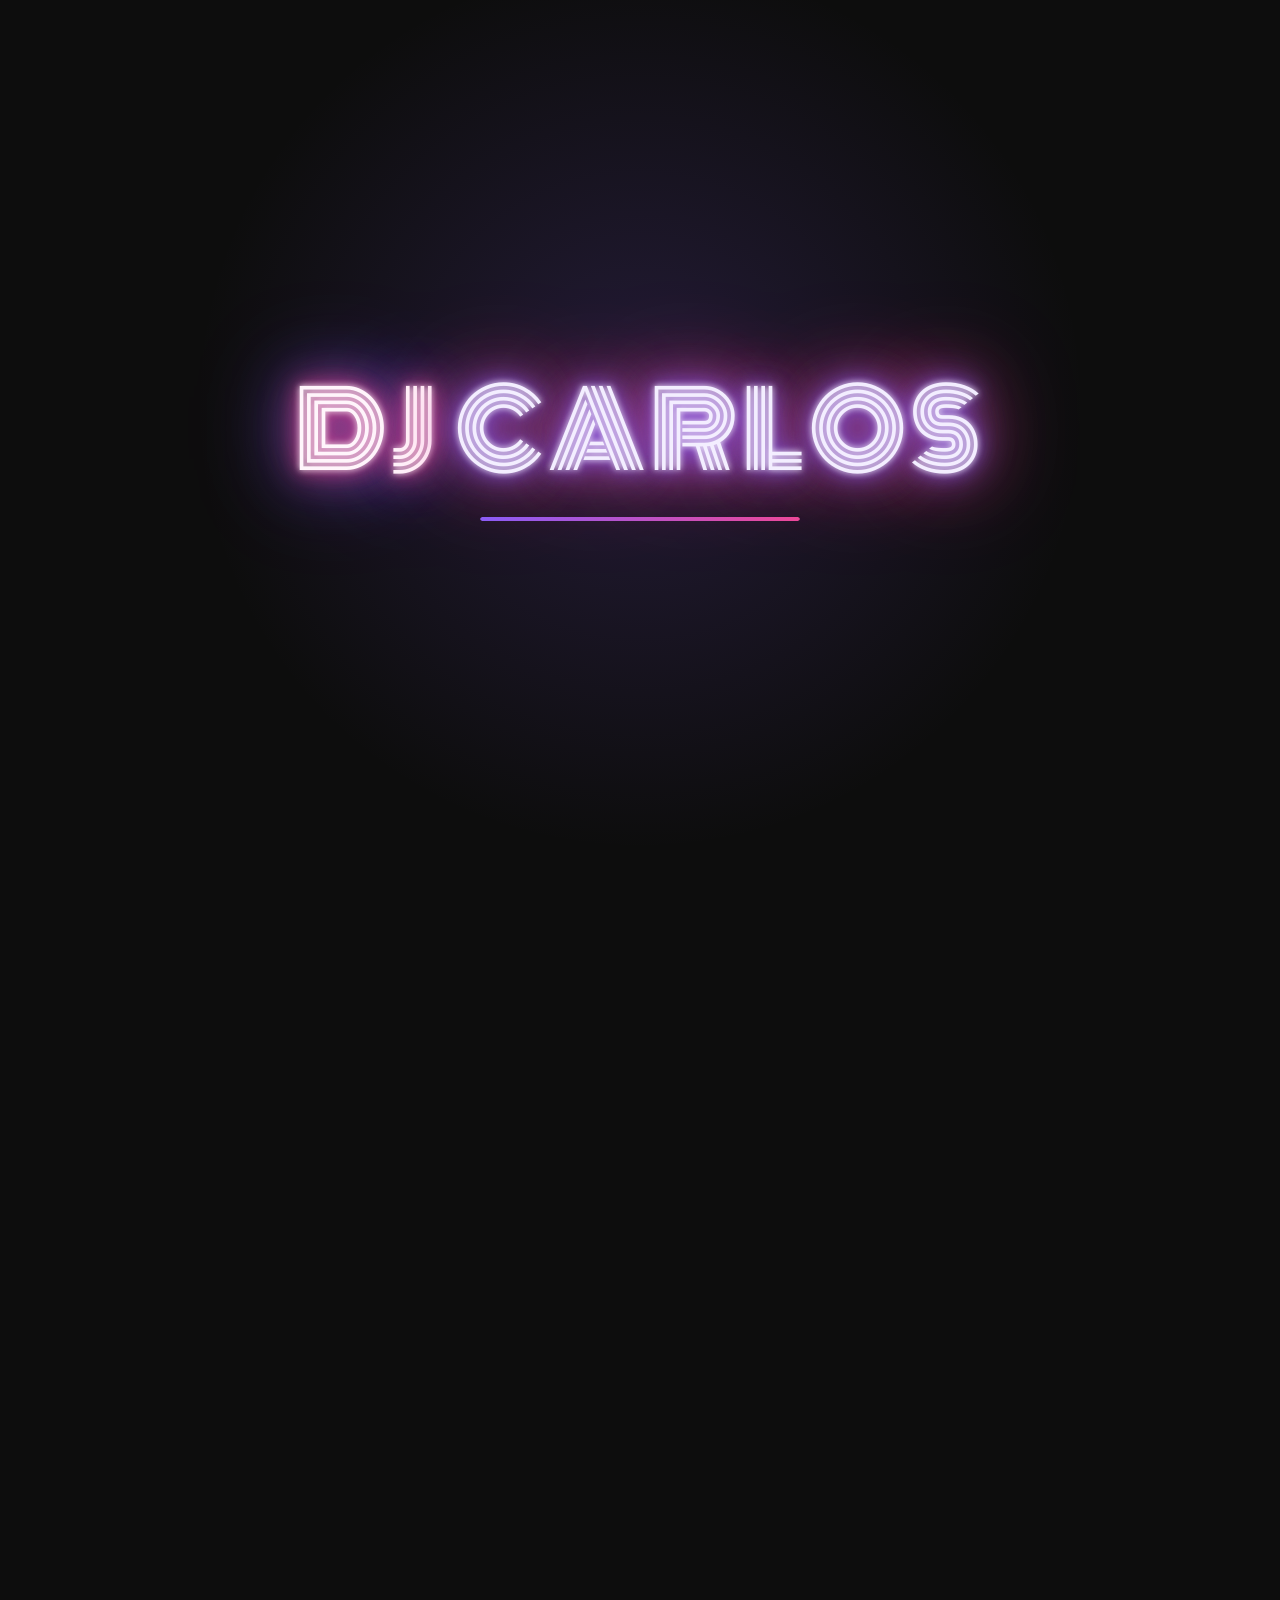
==== index.html @ b664ecca "Prima versione del sito di DJ Carlos Pagine Home, Mix e Prenota con lettore audio persistente, foote" ====
<!DOCTYPE html>
<html lang="it">
<head>
  <meta charset="UTF-8">
  <meta name="viewport" content="width=device-width, initial-scale=1.0">
  <title>DJ Carlos — Bringing the Beat to Mexico City & Beyond</title>
  <meta name="description" content="DJ Carlos: DJ set, club night e eventi privati a Città del Messico e nel mondo. Prenota ora.">
  <link rel="preconnect" href="https://fonts.googleapis.com">
  <link rel="preconnect" href="https://fonts.gstatic.com" crossorigin>
  <link href="https://fonts.googleapis.com/css2?family=Monoton&family=Outfit:wght@300;400;600;800&display=swap" rel="stylesheet">
  <style>
    :root {
      --bg: #0D0D0D;
      --violet: #8B5CF6;
      --pink: #EC4899;
      --text: #F5F3FF;
      --muted: #A1A1AA;
      --card: rgba(255, 255, 255, 0.04);
      --card-border: rgba(255, 255, 255, 0.08);
      --radius: 18px;
    }

    *, *::before, *::after { box-sizing: border-box; margin: 0; padding: 0; }

    html { scroll-behavior: smooth; }

    body {
      font-family: 'Outfit', system-ui, sans-serif;
      background: var(--bg);
      color: var(--text);
      line-height: 1.6;
      overflow-x: hidden;
      min-height: 100vh;
    }

    a { color: inherit; text-decoration: none; }

    /* ---------- Sfondo animato ---------- */
    .bg {
      position: fixed;
      inset: 0;
      z-index: -1;
      overflow: hidden;
      background: var(--bg);
    }

    .bg::before {
      content: "";
      position: absolute;
      inset: -50%;
      background:
        radial-gradient(circle at 30% 30%, rgba(139, 92, 246, 0.35), transparent 40%),
        radial-gradient(circle at 70% 60%, rgba(236, 72, 153, 0.30), transparent 40%),
        radial-gradient(circle at 50% 90%, rgba(139, 92, 246, 0.20), transparent 45%);
      filter: blur(60px);
      animation: drift 18s ease-in-out infinite alternate;
    }

    .bg::after {
      content: "";
      position: absolute;
      inset: 0;
      background: linear-gradient(120deg, rgba(139, 92, 246, 0.12), rgba(236, 72, 153, 0.12), rgba(139, 92, 246, 0.12));
      background-size: 300% 300%;
      animation: shift 12s ease infinite;
    }

    @keyframes drift {
      0%   { transform: translate(0, 0) rotate(0deg) scale(1); }
      50%  { transform: translate(5%, -4%) rotate(20deg) scale(1.1); }
      100% { transform: translate(-5%, 4%) rotate(-15deg) scale(1); }
    }

    @keyframes shift {
      0%   { background-position: 0% 50%; }
      50%  { background-position: 100% 50%; }
      100% { background-position: 0% 50%; }
    }

    /* ---------- Navigazione ---------- */
    header {
      position: fixed;
      top: 0;
      left: 0;
      right: 0;
      z-index: 100;
      padding: 18px 24px;
      display: flex;
      align-items: center;
      justify-content: space-between;
    }

    /* Lo sfondo sfocato sta su ::before: un backdrop-filter sull'header
       lo renderebbe il riferimento del menu mobile (position: fixed),
       che coprirebbe solo l'header invece di tutto lo schermo */
    header::before {
      content: "";
      position: absolute;
      inset: 0;
      z-index: -1;
      pointer-events: none;
      border-bottom: 1px solid transparent;
      transition: background 0.3s, backdrop-filter 0.3s, border-color 0.3s;
    }

    header.scrolled::before {
      background: rgba(13, 13, 13, 0.75);
      backdrop-filter: blur(14px);
      -webkit-backdrop-filter: blur(14px);
      border-bottom-color: var(--card-border);
    }

    .logo {
      font-weight: 800;
      letter-spacing: 0.15em;
      font-size: 1.05rem;
    }

    .logo span {
      background: linear-gradient(90deg, var(--violet), var(--pink));
      -webkit-background-clip: text;
      background-clip: text;
      color: transparent;
    }

    nav ul {
      list-style: none;
      display: flex;
      gap: 36px;
    }

    nav a {
      position: relative;
      font-weight: 400;
      font-size: 0.95rem;
      letter-spacing: 0.08em;
      text-transform: uppercase;
      color: var(--muted);
      transition: color 0.25s;
    }

    nav a::after {
      content: "";
      position: absolute;
      left: 0;
      bottom: -6px;
      width: 0;
      height: 2px;
      background: linear-gradient(90deg, var(--violet), var(--pink));
      box-shadow: 0 0 8px var(--pink);
      transition: width 0.3s;
    }

    nav a:hover,
    nav a.active { color: var(--text); }

    nav a:hover::after,
    nav a.active::after { width: 100%; }

    .menu-toggle {
      display: none;
      background: none;
      border: none;
      cursor: pointer;
      width: 32px;
      height: 24px;
      position: relative;
      z-index: 110;
    }

    .menu-toggle span {
      position: absolute;
      left: 0;
      width: 100%;
      height: 2px;
      background: var(--text);
      border-radius: 2px;
      transition: transform 0.3s, opacity 0.3s, top 0.3s;
    }

    .menu-toggle span:nth-child(1) { top: 2px; }
    .menu-toggle span:nth-child(2) { top: 11px; }
    .menu-toggle span:nth-child(3) { top: 20px; }

    .menu-toggle[aria-expanded="true"] span:nth-child(1) { top: 11px; transform: rotate(45deg); }
    .menu-toggle[aria-expanded="true"] span:nth-child(2) { opacity: 0; }
    .menu-toggle[aria-expanded="true"] span:nth-child(3) { top: 11px; transform: rotate(-45deg); }

    /* ---------- Hero ---------- */
    .hero {
      min-height: 100vh;
      min-height: 100svh;
      display: flex;
      flex-direction: column;
      align-items: center;
      justify-content: center;
      text-align: center;
      padding: 120px 20px 80px;
    }

    .eyebrow {
      font-size: 0.8rem;
      letter-spacing: 0.4em;
      text-transform: uppercase;
      color: var(--muted);
      margin-bottom: 20px;
    }

    .neon {
      font-family: 'Monoton', cursive;
      font-weight: 400;
      font-size: clamp(3rem, 13vw, 9.5rem);
      line-height: 1.05;
      letter-spacing: 0.04em;
      color: #FDF4FF;
      text-shadow:
        0 0 4px #fff,
        0 0 10px #fff,
        0 0 20px var(--pink),
        0 0 40px var(--pink),
        0 0 70px var(--violet),
        0 0 100px var(--violet),
        0 0 140px var(--violet);
      animation: flicker 6s infinite;
    }

    .neon .alt {
      display: block;
      color: #F5F3FF;
      text-shadow:
        0 0 4px #fff,
        0 0 10px #fff,
        0 0 20px var(--violet),
        0 0 40px var(--violet),
        0 0 70px var(--pink),
        0 0 100px var(--pink);
    }

    @keyframes flicker {
      0%, 18%, 22%, 25%, 53%, 57%, 100% { opacity: 1; }
      20%, 24%, 55% { opacity: 0.55; text-shadow: none; }
    }

    .tagline {
      margin-top: 28px;
      font-size: clamp(1.05rem, 2.6vw, 1.5rem);
      font-weight: 300;
      letter-spacing: 0.04em;
      color: #E4E4E7;
      max-width: 640px;
    }

    .tagline strong {
      font-weight: 600;
      background: linear-gradient(90deg, var(--violet), var(--pink));
      -webkit-background-clip: text;
      background-clip: text;
      color: transparent;
    }

    .btn {
      display: inline-flex;
      align-items: center;
      gap: 12px;
      margin-top: 44px;
      padding: 18px 46px;
      font-family: inherit;
      font-size: 1.1rem;
      font-weight: 800;
      letter-spacing: 0.15em;
      text-transform: uppercase;
      color: #fff;
      background: linear-gradient(90deg, var(--violet), var(--pink), var(--violet));
      background-size: 200% 100%;
      border: none;
      border-radius: 999px;
      cursor: pointer;
      box-shadow:
        0 0 20px rgba(236, 72, 153, 0.55),
        0 0 50px rgba(139, 92, 246, 0.45);
      transition: transform 0.25s, box-shadow 0.25s, background-position 0.6s;
      animation: pulse 2.6s ease-in-out infinite;
    }

    .btn:hover {
      transform: translateY(-3px) scale(1.03);
      background-position: 100% 0;
      box-shadow:
        0 0 30px rgba(236, 72, 153, 0.8),
        0 0 80px rgba(139, 92, 246, 0.6);
    }

    .btn:focus-visible {
      outline: 3px solid #fff;
      outline-offset: 4px;
    }

    @keyframes pulse {
      0%, 100% { box-shadow: 0 0 20px rgba(236, 72, 153, 0.55), 0 0 50px rgba(139, 92, 246, 0.45); }
      50%      { box-shadow: 0 0 30px rgba(236, 72, 153, 0.85), 0 0 80px rgba(139, 92, 246, 0.65); }
    }

    /* Equalizzatore decorativo */
    .eq {
      display: flex;
      align-items: flex-end;
      gap: 5px;
      height: 40px;
      margin-top: 56px;
    }

    .eq span {
      width: 5px;
      border-radius: 3px;
      background: linear-gradient(to top, var(--violet), var(--pink));
      box-shadow: 0 0 8px rgba(236, 72, 153, 0.6);
      animation: bounce 1s ease-in-out infinite;
    }

    .eq span:nth-child(odd)  { animation-duration: 0.8s; }
    .eq span:nth-child(3n)   { animation-duration: 1.2s; }
    .eq span:nth-child(4n)   { animation-duration: 0.65s; }
    .eq span:nth-child(5n)   { animation-duration: 1.05s; }

    @keyframes bounce {
      0%, 100% { height: 15%; }
      50%      { height: 100%; }
    }

    /* ---------- Concerti ---------- */
    .section {
      padding: 80px 0 100px;
    }

    .section-head {
      display: flex;
      align-items: flex-end;
      justify-content: space-between;
      gap: 20px;
      max-width: 1200px;
      margin: 0 auto 36px;
      padding: 0 24px;
    }

    .section-head h2 {
      font-size: clamp(1.8rem, 4vw, 2.6rem);
      font-weight: 800;
      letter-spacing: 0.02em;
      line-height: 1.15;
    }

    .section-head p {
      color: var(--muted);
      margin-top: 6px;
    }

    .scroll-btns {
      display: flex;
      gap: 10px;
      flex-shrink: 0;
    }

    .scroll-btns button {
      width: 48px;
      height: 48px;
      border-radius: 50%;
      border: 1px solid var(--card-border);
      background: var(--card);
      color: var(--text);
      font-size: 1.2rem;
      cursor: pointer;
      transition: border-color 0.25s, box-shadow 0.25s, opacity 0.25s;
    }

    .scroll-btns button:hover:not(:disabled) {
      border-color: var(--pink);
      box-shadow: 0 0 14px rgba(236, 72, 153, 0.5);
    }

    .scroll-btns button:disabled {
      opacity: 0.3;
      cursor: default;
    }

    .gigs {
      display: flex;
      gap: 22px;
      overflow-x: auto;
      scroll-snap-type: x mandatory;
      scroll-padding: 0 24px;
      /* Spazio sopra e sotto per la scheda sollevata e la sua ombra */
      padding: 22px max(24px, calc((100vw - 1200px) / 2 + 24px)) 48px;
      scrollbar-width: thin;
      scrollbar-color: var(--violet) transparent;
      cursor: grab;
    }

    .gigs.dragging {
      cursor: grabbing;
      scroll-snap-type: none;
      user-select: none;
    }

    .gigs::-webkit-scrollbar { height: 6px; }
    .gigs::-webkit-scrollbar-thumb {
      background: linear-gradient(90deg, var(--violet), var(--pink));
      border-radius: 3px;
    }

    .gig {
      flex: 0 0 290px;
      scroll-snap-align: start;
      position: relative;
      padding: 26px;
      border-radius: var(--radius);
      background: var(--card);
      border: 1px solid var(--card-border);
      backdrop-filter: blur(8px);
      -webkit-backdrop-filter: blur(8px);
      transition: transform 0.35s cubic-bezier(0.2, 0.8, 0.2, 1), border-color 0.3s, box-shadow 0.35s;
      overflow: hidden;
      -webkit-tap-highlight-color: transparent;
    }

    .gig::before {
      content: "";
      position: absolute;
      top: 0;
      left: 0;
      right: 0;
      height: 3px;
      background: linear-gradient(90deg, var(--violet), var(--pink));
      opacity: 0.6;
      transition: opacity 0.3s;
    }

    /* Scheda "sollevata": al passaggio del mouse su desktop,
       al tocco (classe .touched aggiunta via JS) sui dispositivi touch */
    @media (hover: hover) and (pointer: fine) {
      .gig:hover {
        transform: translateY(-8px) scale(1.03);
        border-color: rgba(236, 72, 153, 0.7);
        box-shadow:
          0 24px 50px rgba(0, 0, 0, 0.55),
          0 0 28px rgba(236, 72, 153, 0.45),
          0 0 60px rgba(139, 92, 246, 0.25);
      }

      .gig:hover::before { opacity: 1; }
    }

    .gig.touched {
      transform: translateY(-8px) scale(1.03);
      border-color: rgba(236, 72, 153, 0.7);
      box-shadow:
        0 24px 50px rgba(0, 0, 0, 0.55),
        0 0 28px rgba(236, 72, 153, 0.45),
        0 0 60px rgba(139, 92, 246, 0.25);
    }

    .gig.touched::before { opacity: 1; }

    .gig-date {
      display: flex;
      align-items: baseline;
      gap: 10px;
    }

    .gig-day {
      font-size: 3.2rem;
      font-weight: 800;
      line-height: 1;
      background: linear-gradient(135deg, var(--violet), var(--pink));
      -webkit-background-clip: text;
      background-clip: text;
      color: transparent;
    }

    .gig-month {
      font-size: 0.95rem;
      font-weight: 600;
      text-transform: uppercase;
      letter-spacing: 0.12em;
    }

    .gig-weekday {
      display: block;
      font-size: 0.8rem;
      color: var(--muted);
      font-weight: 400;
      letter-spacing: 0.08em;
    }

    .gig-type {
      display: inline-block;
      margin-top: 20px;
      padding: 5px 12px;
      font-size: 0.72rem;
      font-weight: 600;
      letter-spacing: 0.12em;
      text-transform: uppercase;
      border-radius: 999px;
      color: #F9A8D4;
      background: rgba(236, 72, 153, 0.12);
      border: 1px solid rgba(236, 72, 153, 0.35);
    }

    .gig-type.violet {
      color: #C4B5FD;
      background: rgba(139, 92, 246, 0.12);
      border-color: rgba(139, 92, 246, 0.4);
    }

    .gig h3 {
      margin-top: 14px;
      font-size: 1.3rem;
      font-weight: 600;
      line-height: 1.3;
    }

    .gig-place {
      display: flex;
      align-items: center;
      gap: 6px;
      margin-top: 6px;
      color: var(--muted);
      font-size: 0.95rem;
    }

    .gig-place svg { flex-shrink: 0; }

    .gig-link {
      display: inline-block;
      margin-top: 22px;
      font-size: 0.85rem;
      font-weight: 600;
      letter-spacing: 0.1em;
      text-transform: uppercase;
      color: var(--text);
      border-bottom: 1px solid var(--pink);
      padding-bottom: 2px;
      transition: color 0.25s, text-shadow 0.25s;
    }

    .gig-link:hover {
      color: #F9A8D4;
      text-shadow: 0 0 10px var(--pink);
    }

    /* ---------- Responsive ---------- */
    @media (max-width: 760px) {
      .menu-toggle { display: block; }

      nav {
        position: fixed;
        inset: 0;
        background: rgba(13, 13, 13, 0.96);
        backdrop-filter: blur(16px);
        -webkit-backdrop-filter: blur(16px);
        display: flex;
        align-items: center;
        justify-content: center;
        opacity: 0;
        pointer-events: none;
        transition: opacity 0.3s;
      }

      nav.open {
        opacity: 1;
        pointer-events: auto;
      }

      nav ul {
        flex-direction: column;
        align-items: center;
        gap: 34px;
      }

      nav a {
        font-size: 1.6rem;
        color: var(--text);
      }

      .btn {
        padding: 16px 36px;
        font-size: 1rem;
      }

      .section-head { padding: 0 16px; }
      .scroll-btns { display: none; }

      .gigs {
        padding-left: 16px;
        padding-right: 16px;
        scroll-padding: 0 16px;
        gap: 16px;
      }

      .gig { flex-basis: 78vw; max-width: 300px; }
    }

    @media (prefers-reduced-motion: reduce) {
      *, *::before, *::after {
        animation: none !important;
        transition: none !important;
      }
      html { scroll-behavior: auto; }
    }
  </style>
  <link rel="stylesheet" href="player.css">
  <link rel="stylesheet" href="footer.css">
  <link rel="stylesheet" href="effects.css">
  <script src="effects.js"></script>
</head>
<body>
  <div class="bg" aria-hidden="true" data-persist></div>

  <header id="header">
    <a href="#home" class="logo">DJ <span>CARLOS</span></a>
    <button class="menu-toggle" aria-label="Apri menu" aria-expanded="false" aria-controls="main-nav">
      <span></span><span></span><span></span>
    </button>
    <nav id="main-nav" aria-label="Navigazione principale">
      <ul>
        <li><a href="#home" class="active">Home</a></li>
        <li><a href="mixes.html">Mix</a></li>
        <li><a href="booking.html">Prenota</a></li>
      </ul>
    </nav>
  </header>

  <main>
    <section class="hero" id="home" data-stagger>
      <p class="eyebrow">CDMX · Live DJ Sets</p>
      <h1 class="neon">DJ <span class="alt">CARLOS</span></h1>
      <p class="tagline">Bringing the Beat to <strong>Mexico City</strong> &amp; Beyond</p>
      <a href="booking.html" class="btn">Prenota ora <span aria-hidden="true">→</span></a>
      <div class="eq" aria-hidden="true">
        <span></span><span></span><span></span><span></span><span></span><span></span><span></span>
        <span></span><span></span><span></span><span></span><span></span><span></span><span></span>
      </div>
    </section>

    <section class="section" id="concerti" aria-labelledby="concerti-title">
      <div class="section-head" data-reveal>
        <div>
          <h2 id="concerti-title">Prossimi concerti</h2>
          <p>Scorri per vedere tutte le date</p>
        </div>
        <div class="scroll-btns">
          <button type="button" id="prev" aria-label="Concerti precedenti">←</button>
          <button type="button" id="next" aria-label="Concerti successivi">→</button>
        </div>
      </div>

      <div class="gigs" id="gigs" data-stagger tabindex="0" aria-label="Elenco concerti"></div>
    </section>
  </main>

  <footer class="site-footer">
    <div class="footer-inner" data-stagger>
      <!-- TODO: sostituire con i profili reali di Carlos -->
      <ul class="social-links" data-stagger>
        <li><a href="https://soundcloud.com/djcarlos" target="_blank" rel="noopener" aria-label="SoundCloud" title="SoundCloud">
          <svg viewBox="0 0 24 24" aria-hidden="true"><path d="M1.2 14.4c.1 0 .2-.1.2-.2l.3-2-.3-2c0-.1-.1-.2-.2-.2s-.2.1-.2.2L.8 12.2l.2 2c0 .1.1.2.2.2zm1.6 1c.1 0 .2-.1.2-.2l.4-3-.4-3.1c0-.1-.1-.2-.2-.2s-.2.1-.2.2l-.3 3.1.3 3c0 .1.1.2.2.2zm1.7.3c.1 0 .3-.1.3-.3l.3-3.2-.3-4.6c0-.2-.1-.3-.3-.3-.1 0-.3.1-.3.3L3.9 12.2l.3 3.2c0 .2.1.3.3.3zm1.7.1c.2 0 .3-.1.3-.3l.3-3.3-.3-5.1c0-.2-.2-.3-.3-.3-.2 0-.3.1-.3.3l-.3 5.1.3 3.3c0 .2.1.3.3.3zm1.8 0c.2 0 .4-.2.4-.4l.2-3.2-.2-6.2c0-.2-.2-.4-.4-.4s-.4.2-.4.4l-.2 6.2.2 3.2c0 .2.2.4.4.4zm1.8 0c.2 0 .4-.2.4-.4l.2-3.2-.2-6.8c0-.2-.2-.4-.4-.4s-.4.2-.4.4l-.2 6.8.2 3.2c0 .2.2.4.4.4zm1.9 0c.3 0 .5-.2.5-.5l.2-3.1-.2-7.4c0-.3-.2-.5-.5-.5s-.5.2-.5.5l-.2 7.4.2 3.1c0 .3.2.5.5.5zm8.3 0c1.7 0 3-1.3 3-3s-1.3-3-3-3c-.4 0-.8.1-1.2.2-.2-2.8-2.6-5-5.4-5-.7 0-1.4.1-2 .4-.2.1-.3.2-.3.4v9.6c0 .2.2.4.4.4h8.5z"/></svg>
        </a></li>
        <li><a href="https://open.spotify.com/artist/djcarlos" target="_blank" rel="noopener" aria-label="Spotify" title="Spotify">
          <svg viewBox="0 0 24 24" aria-hidden="true"><path d="M12 0a12 12 0 1 0 0 24 12 12 0 0 0 0-24zm5.5 17.3a.75.75 0 0 1-1 .25c-2.85-1.74-6.43-2.13-10.66-1.17a.75.75 0 1 1-.33-1.46c4.62-1.05 8.6-.6 11.74 1.33.36.22.47.69.25 1.05zm1.47-3.27a.94.94 0 0 1-1.29.31c-3.26-2-8.23-2.58-12.09-1.41a.94.94 0 0 1-.54-1.8c4.4-1.33 9.88-.69 13.61 1.61.44.27.58.85.31 1.29zm.13-3.4C15.18 8.3 8.73 8.08 5 9.22a1.13 1.13 0 1 1-.66-2.16c4.28-1.3 11.39-1.05 15.88 1.62a1.13 1.13 0 0 1-1.15 1.95z"/></svg>
        </a></li>
        <li><a href="https://instagram.com/djcarlos" target="_blank" rel="noopener" aria-label="Instagram" title="Instagram">
          <svg viewBox="0 0 24 24" aria-hidden="true"><path d="M12 2.2c3.2 0 3.6 0 4.8.1 3.3.1 4.8 1.7 4.9 4.9.1 1.3.1 1.6.1 4.8s0 3.6-.1 4.8c-.1 3.2-1.7 4.8-4.9 4.9-1.3.1-1.6.1-4.8.1s-3.6 0-4.8-.1c-3.3-.1-4.8-1.7-4.9-4.9C2.2 15.6 2.2 15.2 2.2 12s0-3.6.1-4.8C2.4 3.9 3.9 2.4 7.2 2.3 8.4 2.2 8.8 2.2 12 2.2zM12 0C8.7 0 8.3 0 7.1.1 2.7.3.3 2.7.1 7.1 0 8.3 0 8.7 0 12s0 3.7.1 4.9c.2 4.4 2.6 6.8 7 7 1.2.1 1.6.1 4.9.1s3.7 0 4.9-.1c4.4-.2 6.8-2.6 7-7 .1-1.2.1-1.6.1-4.9s0-3.7-.1-4.9c-.2-4.4-2.6-6.8-7-7C15.7 0 15.3 0 12 0zm0 5.8a6.2 6.2 0 1 0 0 12.4 6.2 6.2 0 0 0 0-12.4zM12 16a4 4 0 1 1 0-8 4 4 0 0 1 0 8zm6.4-11.8a1.4 1.4 0 1 0 0 2.9 1.4 1.4 0 0 0 0-2.9z"/></svg>
        </a></li>
        <li><a href="https://youtube.com/@djcarlos" target="_blank" rel="noopener" aria-label="YouTube" title="YouTube">
          <svg viewBox="0 0 24 24" aria-hidden="true"><path d="M23.5 6.2a3 3 0 0 0-2.1-2.1C19.5 3.6 12 3.6 12 3.6s-7.5 0-9.4.5A3 3 0 0 0 .5 6.2 31 31 0 0 0 0 12a31 31 0 0 0 .5 5.8 3 3 0 0 0 2.1 2.1c1.9.5 9.4.5 9.4.5s7.5 0 9.4-.5a3 3 0 0 0 2.1-2.1A31 31 0 0 0 24 12a31 31 0 0 0-.5-5.8zM9.6 15.6V8.4l6.2 3.6-6.2 3.6z"/></svg>
        </a></li>
      </ul>
      <a class="footer-email" href="mailto:booking@djcarlos.com">booking@djcarlos.com</a>
      <p class="footer-copy">© <span id="year"></span> DJ Carlos · Mexico City · Tutti i diritti riservati.</p>
    </div>
  </footer>

  <script src="player.js"></script>
  <script type="module">
    const signal = window.pageSignal;

    // Dati concerti
    const gigs = [
      { date: "2026-10-17", venue: "Foro Indie Rocks!", city: "Roma Sur, CDMX", type: "Club Night" },
      { date: "2026-10-31", venue: "Zócalo Stage", city: "Centro Histórico, CDMX", type: "Festival · Día de Muertos", violet: true },
      { date: "2026-11-08", venue: "Rooftop Condesa", city: "Condesa, CDMX", type: "Sunset Session" },
      { date: "2026-11-21", venue: "Mamita's Beach Club", city: "Playa del Carmen", type: "Beach Party", violet: true },
      { date: "2026-12-05", venue: "Bar Americas", city: "Guadalajara", type: "Club Night" },
      { date: "2026-12-19", venue: "Private Event", city: "Polanco, CDMX", type: "Evento privato", violet: true },
      { date: "2026-12-31", venue: "Terraza Reforma", city: "Juárez, CDMX", type: "Capodanno · NYE" },
      { date: "2027-01-24", venue: "Brooklyn Mirage", city: "New York, USA", type: "Tour internazionale", violet: true }
    ];

    const pin = '<svg width="14" height="14" viewBox="0 0 24 24" fill="none" stroke="currentColor" stroke-width="2" aria-hidden="true"><path d="M12 22s7-6.2 7-12a7 7 0 1 0-14 0c0 5.8 7 12 7 12z"/><circle cx="12" cy="10" r="2.5"/></svg>';

    const track = document.getElementById("gigs");
    const monthFmt = new Intl.DateTimeFormat("it-IT", { month: "short" });
    const dayFmt = new Intl.DateTimeFormat("it-IT", { weekday: "long" });

    track.innerHTML = gigs.map(g => {
      const d = new Date(g.date + "T12:00:00");
      return `
        <article class="gig">
          <div class="gig-date">
            <span class="gig-day">${String(d.getDate()).padStart(2, "0")}</span>
            <span class="gig-month">${monthFmt.format(d).replace(".", "")} ${d.getFullYear()}
              <span class="gig-weekday">${dayFmt.format(d)}</span>
            </span>
          </div>
          <span class="gig-type${g.violet ? " violet" : ""}">${g.type}</span>
          <h3>${g.venue}</h3>
          <p class="gig-place">${pin} ${g.city}</p>
          <a href="#prenota" class="gig-link">Info &amp; biglietti</a>
        </article>`;
    }).join("");

    // Pulsanti di scorrimento
    const prev = document.getElementById("prev");
    const next = document.getElementById("next");
    const step = () => track.querySelector(".gig").offsetWidth + 22;

    prev.addEventListener("click", () => track.scrollBy({ left: -step(), behavior: "smooth" }));
    next.addEventListener("click", () => track.scrollBy({ left: step(), behavior: "smooth" }));

    function updateButtons() {
      prev.disabled = track.scrollLeft <= 4;
      next.disabled = track.scrollLeft + track.clientWidth >= track.scrollWidth - 4;
    }
    track.addEventListener("scroll", updateButtons, { passive: true });
    window.addEventListener("resize", updateButtons, { signal });
    updateButtons();

    // Trascinamento con il mouse
    let isDown = false, startX = 0, startScroll = 0, moved = false;
    track.addEventListener("mousedown", e => {
      isDown = true; moved = false;
      startX = e.pageX; startScroll = track.scrollLeft;
    });
    window.addEventListener("mousemove", e => {
      if (!isDown) return;
      const dx = e.pageX - startX;
      if (Math.abs(dx) > 5) { moved = true; track.classList.add("dragging"); }
      track.scrollLeft = startScroll - dx;
    }, { signal });
    window.addEventListener("mouseup", () => {
      isDown = false;
      track.classList.remove("dragging");
    }, { signal });
    track.addEventListener("click", e => { if (moved) e.preventDefault(); }, true);

    // Tocco sulle schede (mobile): la scheda si solleva come con il mouse su desktop.
    // Se il dito scorre la lista, l'effetto si annulla subito.
    let touchedCard = null, touchX = 0, touchY = 0, releaseTimer = 0;
    const release = () => {
      if (touchedCard) touchedCard.classList.remove("touched");
      touchedCard = null;
    };
    track.addEventListener("touchstart", e => {
      const card = e.target.closest(".gig");
      if (!card) return;
      clearTimeout(releaseTimer);
      release();
      touchedCard = card;
      touchX = e.touches[0].clientX;
      touchY = e.touches[0].clientY;
      card.classList.add("touched");
    }, { passive: true });
    track.addEventListener("touchmove", e => {
      if (!touchedCard) return;
      const t = e.touches[0];
      if (Math.abs(t.clientX - touchX) > 10 || Math.abs(t.clientY - touchY) > 10) release();
    }, { passive: true });
    const endTouch = () => {
      clearTimeout(releaseTimer);
      releaseTimer = setTimeout(release, 450);
    };
    track.addEventListener("touchend", endTouch);
    track.addEventListener("touchcancel", release);

    // Frecce da tastiera
    track.addEventListener("keydown", e => {
      if (e.key === "ArrowRight") { e.preventDefault(); next.click(); }
      if (e.key === "ArrowLeft")  { e.preventDefault(); prev.click(); }
    });

    // Header allo scroll
    const header = document.getElementById("header");
    window.addEventListener("scroll", () => {
      header.classList.toggle("scrolled", window.scrollY > 30);
    }, { passive: true, signal });

    // Menu mobile
    const toggle = document.querySelector(".menu-toggle");
    const nav = document.getElementById("main-nav");
    toggle.addEventListener("click", () => {
      const open = toggle.getAttribute("aria-expanded") === "true";
      toggle.setAttribute("aria-expanded", String(!open));
      toggle.setAttribute("aria-label", open ? "Apri menu" : "Chiudi menu");
      nav.classList.toggle("open", !open);
      document.body.style.overflow = open ? "" : "hidden";
    });
    nav.querySelectorAll("a").forEach(a => a.addEventListener("click", () => {
      nav.querySelectorAll("a").forEach(x => x.classList.remove("active"));
      a.classList.add("active");
      toggle.setAttribute("aria-expanded", "false");
      toggle.setAttribute("aria-label", "Apri menu");
      nav.classList.remove("open");
      document.body.style.overflow = "";
    }));

    document.getElementById("year").textContent = new Date().getFullYear();
  </script>
</body>
</html>
---- player.css ----
/* =========================================================
   Lettore audio persistente — DJ Carlos
   Versione completa (.player), barra compatta (.mini)
   e pannello espanso sopra la pagina (.sheet)
   ========================================================= */

/* ---------- Lettore completo ---------- */
.player {
  display: grid;
  grid-template-columns: minmax(0, 1.05fr) minmax(0, 1fr);
  border-radius: 28px;
  background: rgba(20, 16, 28, 0.6);
  border: 1px solid var(--card-border);
  backdrop-filter: blur(20px);
  -webkit-backdrop-filter: blur(20px);
  box-shadow:
    0 30px 80px rgba(0, 0, 0, 0.5),
    0 0 60px rgba(139, 92, 246, 0.15);
  overflow: hidden;
  color: var(--text);
  text-align: left;
}

.player button,
.mini button,
.sheet button { font-family: inherit; }

.deck {
  padding: 40px 36px;
  display: flex;
  flex-direction: column;
  align-items: center;
  border-right: 1px solid var(--card-border);
}

/* Vinile */
.vinyl-wrap {
  position: relative;
  width: min(280px, 70vw);
  aspect-ratio: 1;
  margin-bottom: 32px;
}

.vinyl-wrap::before {
  content: "";
  position: absolute;
  inset: -14px;
  border-radius: 50%;
  background: conic-gradient(from 0deg, var(--violet), var(--pink), var(--violet));
  filter: blur(26px);
  opacity: 0.35;
  transition: opacity 0.5s;
}

.is-playing .vinyl-wrap::before {
  opacity: 0.75;
  animation: pl-glow 2s ease-in-out infinite;
}

@keyframes pl-glow {
  0%, 100% { transform: scale(1); }
  50%      { transform: scale(1.05); }
}

.vinyl {
  position: relative;
  width: 100%;
  height: 100%;
  border-radius: 50%;
  background:
    radial-gradient(circle, transparent 30%, rgba(255, 255, 255, 0.04) 31%, transparent 32%),
    repeating-radial-gradient(circle, #111 0 2px, #1a1a1a 2px 4px),
    #111;
  box-shadow: inset 0 0 0 2px rgba(255, 255, 255, 0.05), 0 10px 30px rgba(0, 0, 0, 0.6);
  display: grid;
  place-items: center;
  animation: pl-spin 6s linear infinite;
  animation-play-state: paused;
}

.vinyl::after {
  content: "";
  position: absolute;
  inset: 0;
  border-radius: 50%;
  background: conic-gradient(from 30deg, transparent 0 40deg, rgba(255, 255, 255, 0.08) 60deg, transparent 80deg 220deg, rgba(255, 255, 255, 0.06) 240deg, transparent 260deg);
}

.is-playing .vinyl,
.is-playing .mini-disc { animation-play-state: running; }

@keyframes pl-spin { to { transform: rotate(360deg); } }

.label {
  width: 36%;
  aspect-ratio: 1;
  border-radius: 50%;
  background: linear-gradient(135deg, var(--violet), var(--pink));
  display: grid;
  place-items: center;
  position: relative;
  box-shadow: 0 0 20px rgba(236, 72, 153, 0.5);
}

.label::after {
  content: "";
  position: absolute;
  width: 10%;
  aspect-ratio: 1;
  border-radius: 50%;
  background: var(--bg);
}

/* Info brano */
.now {
  text-align: center;
  width: 100%;
  min-width: 0;
}

.now-tag {
  display: inline-flex;
  align-items: center;
  gap: 8px;
  font-size: 0.72rem;
  font-weight: 600;
  letter-spacing: 0.2em;
  text-transform: uppercase;
  color: #F9A8D4;
}

.mini-eq {
  display: inline-flex;
  align-items: flex-end;
  gap: 2px;
  height: 12px;
}

.mini-eq i {
  width: 3px;
  height: 30%;
  border-radius: 2px;
  background: var(--pink);
  box-shadow: 0 0 6px var(--pink);
}

.is-playing .mini-eq i { animation: pl-bounce 0.9s ease-in-out infinite; }
.is-playing .mini-eq i:nth-child(2) { animation-duration: 0.7s; }
.is-playing .mini-eq i:nth-child(3) { animation-duration: 1.1s; }

@keyframes pl-bounce {
  0%, 100% { height: 25%; }
  50%      { height: 100%; }
}

.now-title {
  margin-top: 8px;
  font-size: clamp(1.5rem, 4vw, 2rem);
  font-weight: 800;
  line-height: 1.2;
  white-space: nowrap;
  overflow: hidden;
  text-overflow: ellipsis;
}

.now-artist {
  color: var(--muted);
  font-size: 0.95rem;
}

/* Avanzamento */
.progress {
  width: 100%;
  margin-top: 28px;
}

/* Visualizzatore delle frequenze */
.viz {
  display: block;
  width: 100%;
  height: 56px;
  margin-bottom: 14px;
}

.sheet .viz { height: 44px; }

.times {
  display: flex;
  justify-content: space-between;
  margin-top: 8px;
  font-size: 0.8rem;
  color: var(--muted);
  font-variant-numeric: tabular-nums;
}

.range {
  --fill: 0%;
  -webkit-appearance: none;
  appearance: none;
  display: block;
  width: 100%;
  height: 6px;
  margin: 0;
  padding: 0;
  border: none;
  border-radius: 3px;
  background: linear-gradient(90deg, var(--violet), var(--pink)) 0 / var(--fill) 100% no-repeat,
              rgba(255, 255, 255, 0.1);
  cursor: pointer;
  outline: none;
}

.range::-webkit-slider-thumb {
  -webkit-appearance: none;
  width: 16px;
  height: 16px;
  border-radius: 50%;
  background: #fff;
  box-shadow: 0 0 0 4px rgba(236, 72, 153, 0.35), 0 0 14px var(--pink);
  transition: transform 0.2s;
}

.range::-moz-range-thumb {
  width: 16px;
  height: 16px;
  border: none;
  border-radius: 50%;
  background: #fff;
  box-shadow: 0 0 0 4px rgba(236, 72, 153, 0.35), 0 0 14px var(--pink);
}

.range:hover::-webkit-slider-thumb,
.range:focus-visible::-webkit-slider-thumb { transform: scale(1.25); }

.range:focus-visible {
  box-shadow: 0 0 0 3px rgba(255, 255, 255, 0.4);
}

/* Controlli */
.controls {
  display: flex;
  align-items: center;
  justify-content: center;
  gap: 26px;
  margin-top: 22px;
}

.controls::before { content: ""; width: 44px; }

.ctrl {
  display: grid;
  place-items: center;
  width: 52px;
  height: 52px;
  border-radius: 50%;
  border: 1px solid var(--card-border);
  background: var(--card);
  color: var(--text);
  cursor: pointer;
  transition: border-color 0.25s, box-shadow 0.25s, transform 0.15s;
}

.ctrl:hover {
  border-color: rgba(236, 72, 153, 0.6);
  box-shadow: 0 0 16px rgba(236, 72, 153, 0.4);
}

.ctrl:active { transform: scale(0.92); }

.ctrl:focus-visible,
.track:focus-visible,
.icon-btn:focus-visible,
.mode-btn:focus-visible,
.mini button:focus-visible,
.sheet-close:focus-visible {
  outline: 2px solid #fff;
  outline-offset: 3px;
}

.ctrl.play {
  width: 76px;
  height: 76px;
  border: none;
  background: linear-gradient(135deg, var(--violet), var(--pink));
  box-shadow: 0 0 24px rgba(236, 72, 153, 0.55), 0 0 50px rgba(139, 92, 246, 0.4);
}

.ctrl.play:hover {
  box-shadow: 0 0 34px rgba(236, 72, 153, 0.8), 0 0 70px rgba(139, 92, 246, 0.6);
}

.ctrl svg { width: 22px; height: 22px; fill: currentColor; }
.ctrl.play svg { width: 30px; height: 30px; }

/* Icone play/pausa (lettore completo e barra compatta) */
.i-pause { display: none; }
.is-playing .i-play { display: none; }
.is-playing .i-pause { display: block; }

/* Modalità di riproduzione */
.mode-btn {
  position: relative;
  display: grid;
  place-items: center;
  width: 44px;
  height: 44px;
  border: none;
  border-radius: 50%;
  background: none;
  color: #F9A8D4;
  cursor: pointer;
  transition: background 0.2s, transform 0.15s;
}

.mode-btn:hover { background: rgba(236, 72, 153, 0.12); }
.mode-btn:active { transform: scale(0.9); }

.mode-btn svg {
  width: 22px;
  height: 22px;
  fill: currentColor;
  filter: drop-shadow(0 0 6px rgba(236, 72, 153, 0.8));
  display: none;
}

.mode-btn[data-mode="shuffle"] .i-shuffle,
.mode-btn[data-mode="all"] .i-repeat,
.mode-btn[data-mode="one"] .i-repeat-one { display: block; }

.mode-btn::after {
  content: "";
  position: absolute;
  bottom: 3px;
  width: 4px;
  height: 4px;
  border-radius: 50%;
  background: var(--pink);
  box-shadow: 0 0 6px var(--pink);
}

.mode-label {
  margin-top: 10px;
  font-size: 0.72rem;
  font-weight: 600;
  letter-spacing: 0.2em;
  text-transform: uppercase;
  color: var(--muted);
}

/* Volume */
.volume {
  display: flex;
  align-items: center;
  gap: 12px;
  width: 100%;
  max-width: 240px;
  margin-top: 28px;
}

.icon-btn {
  flex-shrink: 0;
  display: grid;
  place-items: center;
  width: 32px;
  height: 32px;
  border: none;
  border-radius: 8px;
  background: none;
  color: var(--muted);
  cursor: pointer;
  transition: color 0.2s;
}

.icon-btn:hover { color: var(--text); }
.icon-btn svg { width: 20px; height: 20px; fill: currentColor; }

.i-mute { display: none; }
.volume.muted .i-vol { display: none; }
.volume.muted .i-mute { display: block; }

.volume .range { height: 4px; }

.pl-error {
  margin-top: 16px;
  font-size: 0.85rem;
  color: #F9A8D4;
  min-height: 1.3em;
  text-align: center;
}

/* Playlist */
.playlist {
  padding: 36px 28px;
  display: flex;
  flex-direction: column;
  min-width: 0;
}

.playlist-head {
  display: flex;
  justify-content: space-between;
  align-items: baseline;
  padding: 0 10px 16px;
  border-bottom: 1px solid var(--card-border);
  margin-bottom: 10px;
}

.playlist-head h2 {
  font-size: 1.25rem;
  font-weight: 600;
}

.playlist-head span {
  color: var(--muted);
  font-size: 0.85rem;
}

.tracks { list-style: none; margin: 0; padding: 0; }

.track {
  display: grid;
  grid-template-columns: 32px minmax(0, 1fr) auto;
  align-items: center;
  gap: 14px;
  width: 100%;
  padding: 14px 10px;
  border: none;
  border-radius: 14px;
  background: none;
  color: var(--text);
  font-size: 1rem;
  text-align: left;
  cursor: pointer;
  transition: background 0.2s;
}

.track:hover { background: rgba(255, 255, 255, 0.05); }

.track.current {
  background: linear-gradient(90deg, rgba(139, 92, 246, 0.18), rgba(236, 72, 153, 0.10));
  box-shadow: inset 0 0 0 1px rgba(236, 72, 153, 0.3);
}

.track-num {
  font-size: 0.9rem;
  color: var(--muted);
  text-align: center;
  font-variant-numeric: tabular-nums;
}

.track .mini-eq { display: none; justify-content: center; }
.track.current .track-num { display: none; }
.track.current .mini-eq { display: inline-flex; }

.track-title {
  display: block;
  font-weight: 600;
  white-space: nowrap;
  overflow: hidden;
  text-overflow: ellipsis;
}

.track.current .track-title { color: #F9A8D4; }

.track-artist {
  display: block;
  font-size: 0.82rem;
  color: var(--muted);
}

.track-dur {
  font-size: 0.85rem;
  color: var(--muted);
  font-variant-numeric: tabular-nums;
}

/* ---------- Barra compatta (sticky) ---------- */
.mini {
  position: fixed;
  left: 12px;
  right: 12px;
  bottom: 12px;
  z-index: 90;
  max-width: 920px;
  margin: 0 auto;
  padding: 10px 14px 12px;
  border-radius: 20px;
  background: rgba(22, 17, 32, 0.88);
  border: 1px solid rgba(236, 72, 153, 0.25);
  backdrop-filter: blur(18px);
  -webkit-backdrop-filter: blur(18px);
  box-shadow:
    0 12px 40px rgba(0, 0, 0, 0.6),
    0 0 30px rgba(139, 92, 246, 0.25);
  color: var(--text);
  cursor: pointer;
  transform: translateY(calc(100% + 24px));
  opacity: 0;
  visibility: hidden;
  transition: transform 0.4s cubic-bezier(0.2, 0.8, 0.2, 1), opacity 0.3s, visibility 0s 0.4s;
}

.mini.show {
  transform: none;
  opacity: 1;
  visibility: visible;
  transition: transform 0.4s cubic-bezier(0.2, 0.8, 0.2, 1), opacity 0.3s, visibility 0s;
}

.mini-row {
  display: flex;
  align-items: center;
  gap: 12px;
}

.mini-info {
  flex: 1;
  min-width: 0;
  display: flex;
  align-items: center;
  gap: 12px;
  padding: 0;
  border: none;
  background: none;
  color: inherit;
  text-align: left;
  cursor: pointer;
}

.mini-disc {
  flex-shrink: 0;
  width: 42px;
  height: 42px;
  border-radius: 50%;
  background:
    radial-gradient(circle, var(--bg) 0 8%, transparent 9%),
    radial-gradient(circle, transparent 0 32%, #111 33%),
    linear-gradient(135deg, var(--violet), var(--pink));
  box-shadow: 0 0 0 1px rgba(255, 255, 255, 0.08), 0 0 14px rgba(236, 72, 153, 0.45);
  animation: pl-spin 4s linear infinite;
  animation-play-state: paused;
}

.mini-text { min-width: 0; }

.mini-title {
  display: block;
  font-weight: 600;
  font-size: 0.98rem;
  line-height: 1.3;
  white-space: nowrap;
  overflow: hidden;
  text-overflow: ellipsis;
}

.mini-artist {
  display: block;
  font-size: 0.8rem;
  color: var(--muted);
}

.mini-time {
  flex-shrink: 0;
  font-size: 0.78rem;
  color: var(--muted);
  font-variant-numeric: tabular-nums;
}

.mini-play {
  flex-shrink: 0;
  display: grid;
  place-items: center;
  width: 46px;
  height: 46px;
  border: none;
  border-radius: 50%;
  background: linear-gradient(135deg, var(--violet), var(--pink));
  color: #fff;
  cursor: pointer;
  box-shadow: 0 0 16px rgba(236, 72, 153, 0.55);
  transition: transform 0.15s, box-shadow 0.25s;
}

.mini-play:hover { box-shadow: 0 0 26px rgba(236, 72, 153, 0.85); }
.mini-play:active { transform: scale(0.92); }
.mini-play svg { width: 22px; height: 22px; fill: currentColor; }

.mini-expand {
  flex-shrink: 0;
  display: grid;
  place-items: center;
  width: 36px;
  height: 36px;
  border: none;
  border-radius: 50%;
  background: none;
  color: var(--muted);
  cursor: pointer;
  transition: color 0.2s, background 0.2s;
}

.mini-expand:hover { color: var(--text); background: rgba(255, 255, 255, 0.06); }
.mini-expand svg { width: 24px; height: 24px; fill: currentColor; }

.mini .range {
  margin-top: 10px;
  height: 4px;
}

.mini .range::-webkit-slider-thumb { width: 12px; height: 12px; }
.mini .range::-moz-range-thumb { width: 12px; height: 12px; }

/* Spazio in fondo alla pagina per non coprire il contenuto */
body.has-mini { padding-bottom: 110px; }

/* ---------- Pannello espanso ---------- */
.sheet {
  position: fixed;
  inset: 0;
  z-index: 200;
  display: flex;
  align-items: flex-end;
  justify-content: center;
  visibility: hidden;
  pointer-events: none;
  transition: visibility 0s 0.4s;
}

.sheet.open {
  visibility: visible;
  pointer-events: auto;
  transition: visibility 0s;
}

.sheet-backdrop {
  position: absolute;
  inset: 0;
  background: rgba(5, 5, 8, 0.72);
  backdrop-filter: blur(6px);
  -webkit-backdrop-filter: blur(6px);
  opacity: 0;
  transition: opacity 0.3s;
}

.sheet.open .sheet-backdrop { opacity: 1; }

.sheet-panel {
  position: relative;
  width: min(1100px, 100%);
  max-height: 100%;
  overflow-y: auto;
  padding: 64px 16px 16px;
  transform: translateY(100%);
  transition: transform 0.4s cubic-bezier(0.2, 0.8, 0.2, 1);
}

.sheet.open .sheet-panel { transform: none; }

.sheet-close {
  position: absolute;
  top: 12px;
  left: 50%;
  transform: translateX(-50%);
  display: grid;
  place-items: center;
  width: 44px;
  height: 44px;
  border-radius: 50%;
  border: 1px solid var(--card-border);
  background: rgba(22, 17, 32, 0.9);
  color: var(--text);
  cursor: pointer;
  transition: box-shadow 0.25s, border-color 0.25s;
}

.sheet-close:hover {
  border-color: rgba(236, 72, 153, 0.6);
  box-shadow: 0 0 16px rgba(236, 72, 153, 0.4);
}

.sheet-close svg { width: 26px; height: 26px; fill: currentColor; }

.sheet .player { background: rgba(20, 16, 28, 0.92); }
.sheet .vinyl-wrap { width: min(220px, 52vw); margin-bottom: 26px; }

/* ---------- "Tocca per riprodurre" (mobile) ---------- */
.tap-gate {
  position: fixed;
  inset: 0;
  z-index: 300;
  display: flex;
  flex-direction: column;
  align-items: center;
  justify-content: center;
  gap: 28px;
  padding: 24px 16px;
  background:
    radial-gradient(circle at 50% 45%, rgba(139, 92, 246, 0.28), transparent 55%),
    rgba(10, 8, 14, 0.9);
  backdrop-filter: blur(10px);
  -webkit-backdrop-filter: blur(10px);
  opacity: 0;
  visibility: hidden;
  transition: opacity 0.35s, visibility 0s 0.35s;
}

.tap-gate.show {
  opacity: 1;
  visibility: visible;
  transition: opacity 0.35s, visibility 0s;
}

.tap-btn {
  display: flex;
  flex-direction: column;
  align-items: center;
  gap: 18px;
  padding: 16px;
  border: none;
  background: none;
  color: var(--text);
  cursor: pointer;
  font-family: inherit;
  -webkit-tap-highlight-color: transparent;
}

.tap-ring {
  display: grid;
  place-items: center;
  width: 120px;
  height: 120px;
  border-radius: 50%;
  background: linear-gradient(135deg, var(--violet), var(--pink));
  box-shadow: 0 0 30px rgba(236, 72, 153, 0.6), 0 0 80px rgba(139, 92, 246, 0.5);
  animation: tap-pulse 2s ease-in-out infinite;
  transition: transform 0.15s;
}

.tap-btn:active .tap-ring { transform: scale(0.94); }

.tap-ring svg {
  width: 52px;
  height: 52px;
  fill: #fff;
  margin-left: 6px;
}

/* L'icona di pausa non serve qui, anche se la musica è in riproduzione */
.tap-ring .i-pause { display: none !important; }
.tap-ring .i-play { display: block !important; }

@keyframes tap-pulse {
  0%, 100% { box-shadow: 0 0 30px rgba(236, 72, 153, 0.6), 0 0 80px rgba(139, 92, 246, 0.5); }
  50%      { box-shadow: 0 0 45px rgba(236, 72, 153, 0.9), 0 0 120px rgba(139, 92, 246, 0.7); }
}

.tap-text {
  font-size: 1.5rem;
  font-weight: 800;
  letter-spacing: 0.06em;
  text-shadow: 0 0 12px rgba(236, 72, 153, 0.7);
}

.tap-sub {
  margin-top: -10px;
  font-size: 0.9rem;
  color: var(--muted);
}

.tap-skip {
  padding: 10px 18px;
  border: none;
  background: none;
  color: var(--muted);
  font-family: inherit;
  font-size: 0.9rem;
  text-decoration: underline;
  text-underline-offset: 4px;
  cursor: pointer;
}

.tap-btn:focus-visible,
.tap-skip:focus-visible {
  outline: 2px solid #fff;
  outline-offset: 4px;
  border-radius: 12px;
}

/* ---------- Responsive ---------- */
@media (max-width: 860px) {
  .player { grid-template-columns: 1fr; }
  .deck { border-right: none; border-bottom: 1px solid var(--card-border); }
}

@media (max-width: 760px) {
  .deck { padding: 32px 20px; }
  .playlist { padding: 24px 12px; }
  .controls { gap: 18px; }
  .sheet-panel { padding: 64px 10px 10px; }
}

@media (max-width: 520px) {
  .mini { left: 8px; right: 8px; bottom: 8px; padding: 8px 10px 10px; }
  .mini-time { display: none; }
  body.has-mini { padding-bottom: 96px; }
}

@media (prefers-reduced-motion: reduce) {
  .player *, .player *::before, .player *::after,
  .mini, .mini *, .sheet, .sheet *, .tap-gate, .tap-gate * {
    animation: none !important;
    transition: none !important;
  }
}
---- footer.css ----
/* ---------- Footer (condiviso da tutte le pagine) ---------- */
.site-footer {
  position: relative;
  margin-top: 40px;
  padding: 44px 20px 36px;
  background: linear-gradient(180deg, rgba(13, 13, 13, 0.92), #08080A);
  color: var(--muted);
  font-size: 0.85rem;
  text-align: center;
  border-top: 1px solid transparent;
  border-image: linear-gradient(90deg, transparent, var(--violet), var(--pink), var(--violet), transparent) 1;
  box-shadow: 0 -10px 40px -20px rgba(236, 72, 153, 0.45);
}

.footer-inner {
  max-width: 1100px;
  margin: 0 auto;
  display: flex;
  flex-direction: column;
  align-items: center;
  gap: 22px;
}

.social-links {
  display: flex;
  flex-wrap: wrap;
  justify-content: center;
  gap: 14px;
  list-style: none;
}

.social-links a {
  display: grid;
  place-items: center;
  width: 46px;
  height: 46px;
  border-radius: 50%;
  color: var(--text);
  background: rgba(255, 255, 255, 0.03);
  border: 1px solid rgba(139, 92, 246, 0.55);
  transition: color 0.25s, border-color 0.25s, box-shadow 0.25s, transform 0.25s;
}

.social-links svg { width: 20px; height: 20px; fill: currentColor; }

.social-links a:hover,
.social-links a:focus-visible {
  color: #F9A8D4;
  border-color: var(--pink);
  box-shadow: 0 0 14px rgba(236, 72, 153, 0.55), inset 0 0 10px rgba(139, 92, 246, 0.35);
  transform: translateY(-2px);
  outline: none;
}

.footer-email {
  color: var(--text);
  font-size: 0.95rem;
  letter-spacing: 0.04em;
  padding-bottom: 2px;
  border-bottom: 1px solid var(--violet);
  transition: color 0.25s, border-color 0.25s, text-shadow 0.25s;
}

.footer-email:hover,
.footer-email:focus-visible {
  color: #F9A8D4;
  border-color: var(--pink);
  text-shadow: 0 0 10px var(--pink);
  outline: none;
}

.footer-copy { font-size: 0.8rem; opacity: 0.85; }

@media (prefers-reduced-motion: reduce) {
  .social-links a { transition: none; }
  .social-links a:hover { transform: none; }
}
---- effects.css ----
/* =========================================================
   Effetti condivisi — schermata di caricamento e comparsa allo scroll
   (vedi effects.js)
   ========================================================= */

/* ---------- Schermata di caricamento ---------- */
html.is-loading { overflow: hidden; background: #0D0D0D; }
html.is-loading body { visibility: hidden; }

.page-loader {
  visibility: visible;
  position: fixed;
  inset: 0;
  z-index: 1000;
  display: flex;
  flex-direction: column;
  align-items: center;
  justify-content: center;
  gap: 34px;
  padding: 20px;
  background:
    radial-gradient(circle at 50% 45%, rgba(139, 92, 246, 0.18), transparent 55%),
    #0D0D0D;
  transition: opacity 0.6s ease, visibility 0.6s;
}

.page-loader.hide { opacity: 0; visibility: hidden; }

.loader-logo {
  font-family: 'Monoton', cursive;
  font-weight: 400;
  font-size: clamp(2.6rem, 11vw, 6.5rem);
  line-height: 1;
  letter-spacing: 0.04em;
  text-align: center;
  color: #FFF5FB;
  opacity: 0;
  transition: transform 0.6s ease;
}

.loader-logo span { color: #F3EEFF; }

/* Il logo si "accende" come un tubo al neon solo quando il font è pronto */
.loader-logo.ready { animation: neon-on 1.3s ease-out forwards; }

.loader-logo {
  text-shadow:
    0 0 6px #fff,
    0 0 18px var(--pink),
    0 0 36px var(--pink),
    0 0 64px var(--violet),
    0 0 96px var(--violet);
}

.loader-logo span {
  text-shadow:
    0 0 6px #fff,
    0 0 18px var(--violet),
    0 0 36px var(--violet),
    0 0 64px var(--pink),
    0 0 96px var(--pink);
}

.page-loader.hide .loader-logo { transform: scale(1.06); }

@keyframes neon-on {
  0%   { opacity: 0; }
  12%  { opacity: 0.9; }
  16%  { opacity: 0.1; }
  26%  { opacity: 1; }
  30%  { opacity: 0.3; }
  42%  { opacity: 1; }
  100% { opacity: 1; }
}

.loader-bar {
  width: min(320px, 70vw);
  height: 4px;
  border-radius: 4px;
  background: rgba(255, 255, 255, 0.08);
  overflow: hidden;
}

/* Il gradiente copre tutta la barra: avanzando passa dal viola al rosa */
.loader-bar span {
  display: block;
  height: 100%;
  border-radius: inherit;
  background: linear-gradient(90deg, var(--violet), var(--pink));
  box-shadow: 0 0 12px var(--pink);
  clip-path: inset(0 calc((1 - var(--p, 0)) * 100%) 0 0 round 4px);
  transition: clip-path 0.25s ease-out;
}

/* ---------- Comparsa allo scroll ---------- */
/* html.fx viene aggiunta da effects.js: senza JS tutto resta visibile */
html.fx [data-reveal]:not(.revealed),
html.fx [data-stagger] > :not(.revealed) {
  opacity: 0;
  translate: 0 28px;
}

/* Si anima "translate" (non "transform") per non interferire con gli
   effetti al passaggio del mouse già presenti sugli elementi */
html.fx .revealing {
  animation: reveal-in 0.8s cubic-bezier(0.2, 0.8, 0.2, 1) both;
}

@keyframes reveal-in {
  from { opacity: 0; translate: 0 28px; }
  to   { opacity: 1; translate: 0 0; }
}

@media (prefers-reduced-motion: reduce) {
  .page-loader, .loader-bar span { transition: none; }
  .loader-logo { opacity: 1; }
}
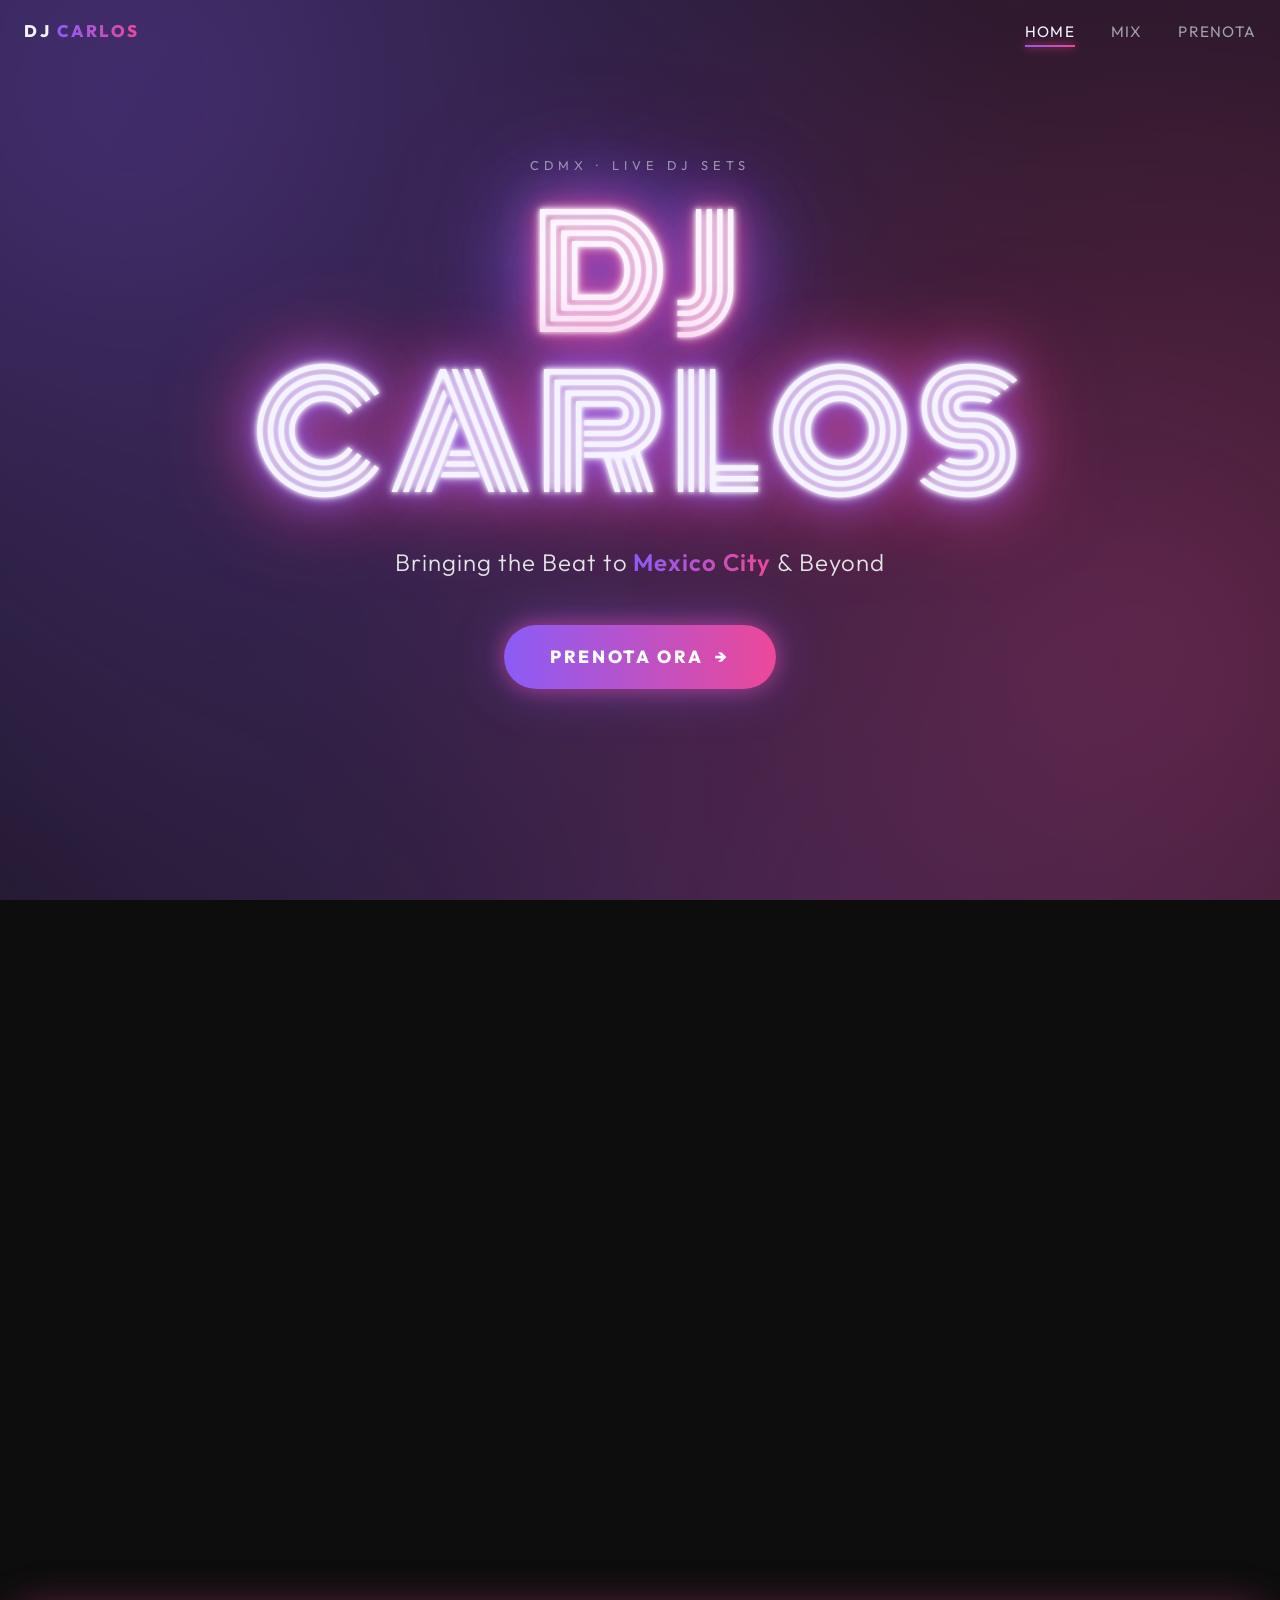
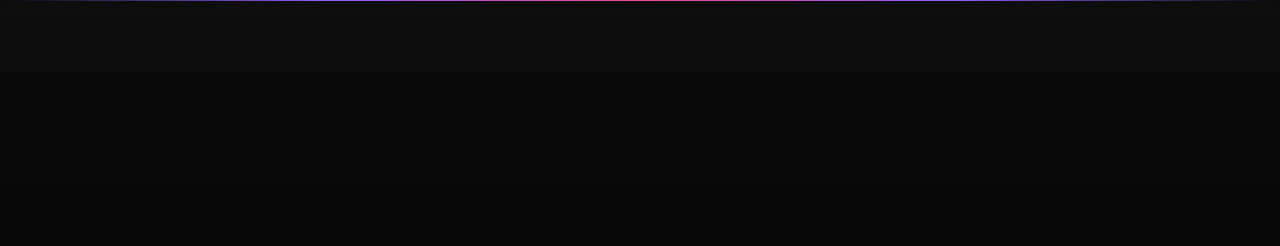
==== commit 14923190: "Brani da Pixabay con autori, crediti nel footer, fix menu mobile - Playlist con 4 brani Pixabay e au" ====
--- a/index.html
+++ b/index.html
@@ -676,6 +676,7 @@
       </ul>
       <a class="footer-email" href="mailto:booking@djcarlos.com">booking@djcarlos.com</a>
       <p class="footer-copy">© <span id="year"></span> DJ Carlos · Mexico City · Tutti i diritti riservati.</p>
+      <p class="footer-credits">Progetto didattico · corso EscapeJob · Musica da <a href="https://pixabay.com/it/music/" target="_blank" rel="noopener">Pixabay</a></p>
     </div>
   </footer>
 
--- a/footer.css
+++ b/footer.css
@@ -75,3 +75,21 @@
   .social-links a { transition: none; }
   .social-links a:hover { transform: none; }
 }
+
+.footer-credits {
+  margin-top: -14px;
+  font-size: 0.75rem;
+  opacity: 0.7;
+}
+
+.footer-credits a {
+  border-bottom: 1px solid rgba(139, 92, 246, 0.5);
+  transition: color 0.25s, border-color 0.25s;
+}
+
+.footer-credits a:hover,
+.footer-credits a:focus-visible {
+  color: #F9A8D4;
+  border-color: var(--pink);
+  outline: none;
+}
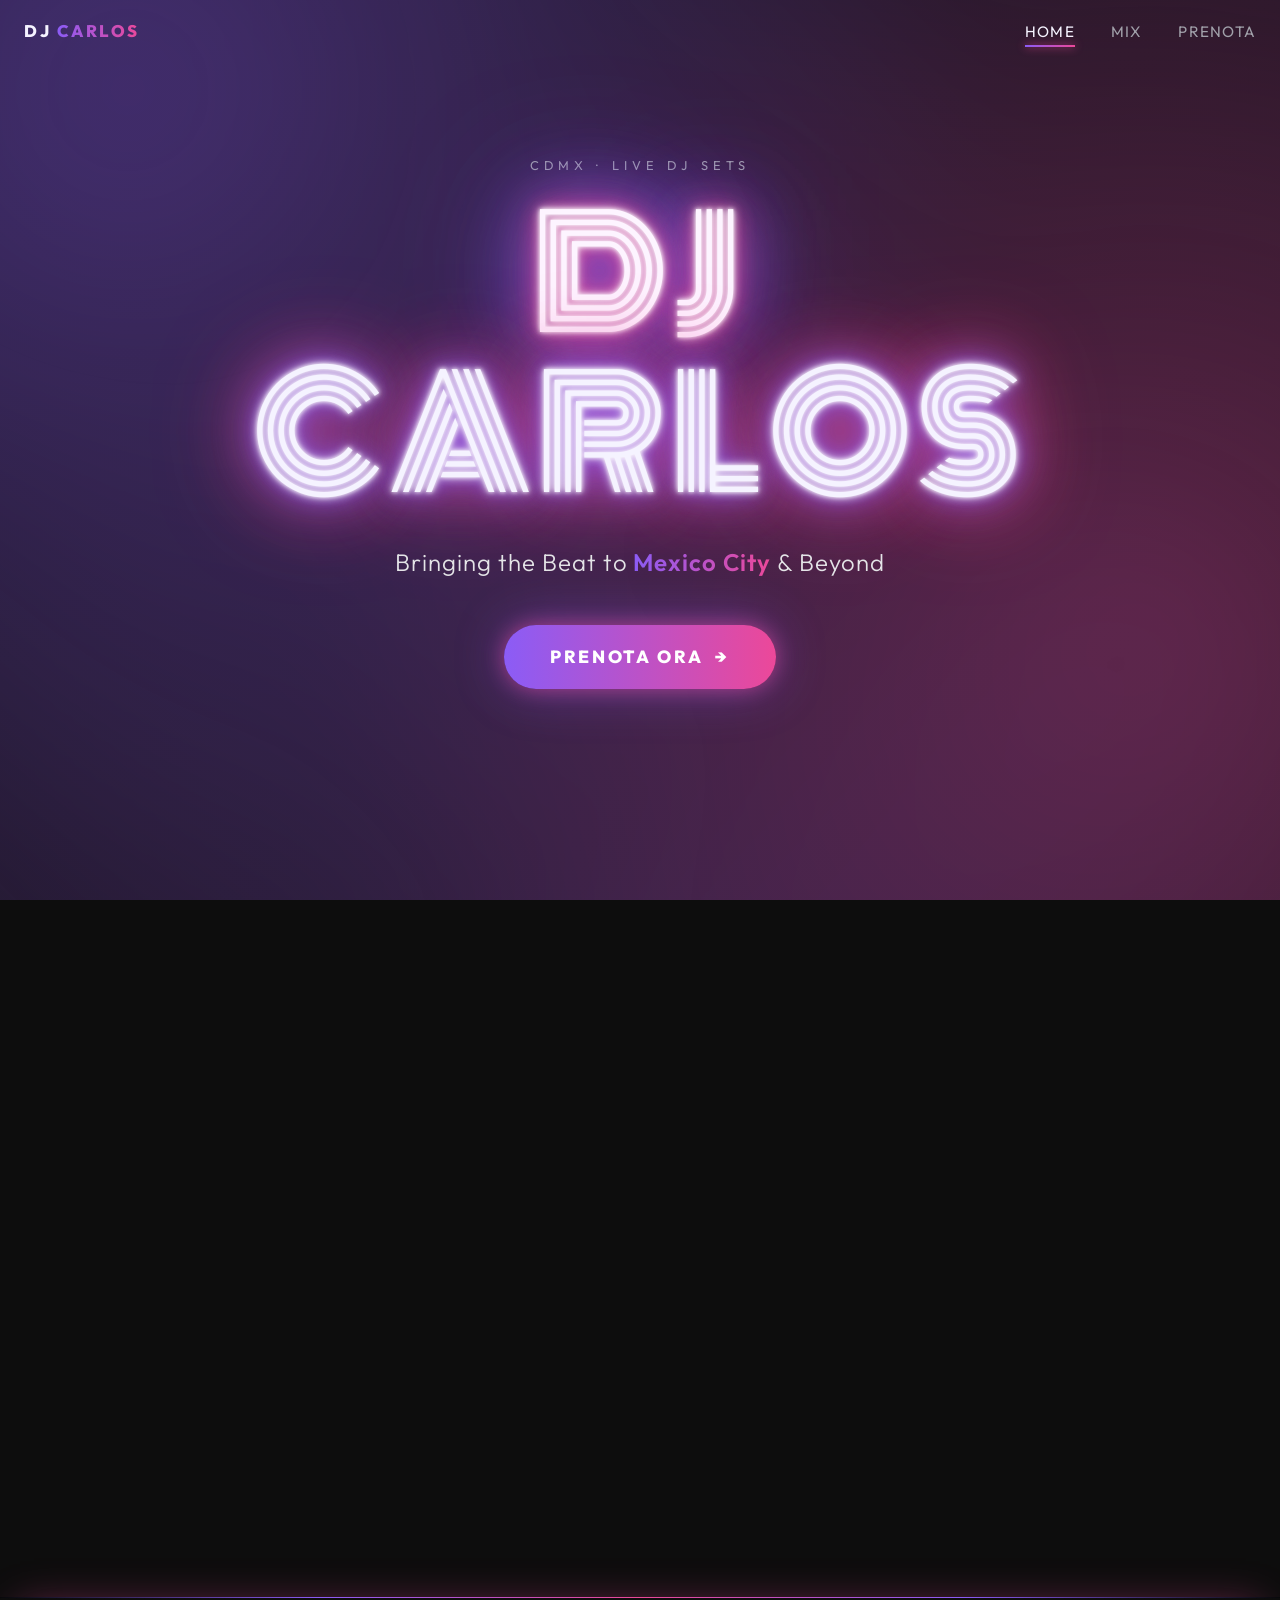
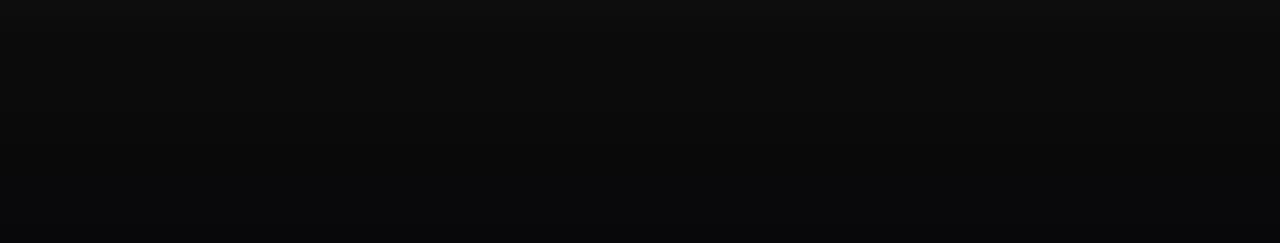
==== commit 38b245b4: "Header a scomparsa su mobile e finestra Info & biglietti - Su mobile l'header si nasconde scorrendo " ====
--- a/index.html
+++ b/index.html
@@ -108,6 +108,14 @@
       backdrop-filter: blur(14px);
       -webkit-backdrop-filter: blur(14px);
       border-bottom-color: var(--card-border);
+    }
+
+    /* Su mobile l'header si nasconde scorrendo verso il basso (vedi script).
+       Si usa "top" e non "transform": un transform renderebbe di nuovo
+       l'header il riferimento del menu a schermo intero */
+    @media (max-width: 760px) {
+      header { transition: top 0.35s ease; }
+      header.hide { top: -100px; }
     }
 
     .logo {
@@ -542,9 +550,208 @@
       transition: color 0.25s, text-shadow 0.25s;
     }
 
-    .gig-link:hover {
+    button.gig-link {
+      background: none;
+      border: none;
+      border-bottom: 1px solid var(--pink);
+      padding: 0 0 2px;
+      font-family: inherit;
+      cursor: pointer;
+    }
+
+    .gig-link:hover,
+    .gig-link:focus-visible {
       color: #F9A8D4;
       text-shadow: 0 0 10px var(--pink);
+      outline: none;
+    }
+
+    /* ---------- Finestra "Info & biglietti" ---------- */
+    .gig-dialog {
+      width: min(540px, calc(100vw - 32px));
+      max-height: calc(100dvh - 48px);
+      margin: auto;
+      padding: 0;
+      color: var(--text);
+      background: #131017;
+      border: 1px solid rgba(139, 92, 246, 0.55);
+      border-radius: var(--radius);
+      box-shadow:
+        0 0 40px rgba(236, 72, 153, 0.3),
+        0 30px 80px rgba(0, 0, 0, 0.6);
+      overflow: auto;
+      overscroll-behavior: contain;
+    }
+
+    .gig-dialog[open] { animation: gd-in 0.35s cubic-bezier(0.2, 0.8, 0.2, 1); }
+
+    .gig-dialog::backdrop {
+      background: rgba(5, 5, 8, 0.72);
+      backdrop-filter: blur(6px);
+      -webkit-backdrop-filter: blur(6px);
+    }
+
+    @keyframes gd-in {
+      from { opacity: 0; translate: 0 24px; }
+    }
+
+    .gd-inner { position: relative; padding: 30px 26px 26px; }
+
+    .gd-inner::before {
+      content: "";
+      position: absolute;
+      top: 0;
+      left: 0;
+      right: 0;
+      height: 3px;
+      background: linear-gradient(90deg, var(--violet), var(--pink));
+    }
+
+    .gd-close {
+      position: absolute;
+      top: 16px;
+      right: 16px;
+      width: 38px;
+      height: 38px;
+      display: grid;
+      place-items: center;
+      font-size: 1.4rem;
+      line-height: 1;
+      color: var(--text);
+      background: rgba(255, 255, 255, 0.04);
+      border: 1px solid var(--card-border);
+      border-radius: 50%;
+      cursor: pointer;
+      transition: border-color 0.25s, box-shadow 0.25s;
+    }
+
+    .gd-close:hover,
+    .gd-close:focus-visible {
+      border-color: var(--pink);
+      box-shadow: 0 0 12px rgba(236, 72, 153, 0.5);
+      outline: none;
+    }
+
+    .gd-date {
+      font-size: 0.78rem;
+      letter-spacing: 0.14em;
+      text-transform: uppercase;
+      color: var(--muted);
+    }
+
+    .gd-inner h2 {
+      margin: 6px 44px 6px 0;
+      font-size: 1.7rem;
+      line-height: 1.2;
+    }
+
+    .gd-place {
+      display: flex;
+      align-items: center;
+      gap: 6px;
+      color: var(--muted);
+      font-size: 0.95rem;
+    }
+
+    .gd-desc { margin: 18px 0 20px; color: #DDD6FE; }
+
+    .gd-facts {
+      display: grid;
+      grid-template-columns: repeat(2, 1fr);
+      gap: 10px;
+    }
+
+    .gd-facts div {
+      padding: 10px 14px;
+      background: var(--card);
+      border: 1px solid var(--card-border);
+      border-radius: 12px;
+    }
+
+    .gd-facts dt {
+      font-size: 0.68rem;
+      letter-spacing: 0.14em;
+      text-transform: uppercase;
+      color: var(--muted);
+    }
+
+    .gd-facts dd { font-weight: 600; }
+
+    .gd-section-title {
+      margin: 24px 0 10px;
+      font-size: 0.75rem;
+      letter-spacing: 0.18em;
+      text-transform: uppercase;
+      color: var(--muted);
+    }
+
+    .gd-lineup {
+      display: flex;
+      flex-wrap: wrap;
+      gap: 8px;
+      list-style: none;
+    }
+
+    .gd-lineup li {
+      padding: 5px 12px;
+      font-size: 0.85rem;
+      border: 1px solid rgba(139, 92, 246, 0.5);
+      border-radius: 999px;
+    }
+
+    .gd-lineup li.headliner {
+      border-color: var(--pink);
+      box-shadow: 0 0 10px rgba(236, 72, 153, 0.35);
+    }
+
+    .gd-tickets { list-style: none; }
+
+    .gd-tickets li {
+      display: flex;
+      justify-content: space-between;
+      gap: 16px;
+      padding: 12px 0;
+      border-bottom: 1px solid var(--card-border);
+    }
+
+    .gd-tickets li:last-child { border-bottom: none; }
+    .gd-tickets .price { font-weight: 800; white-space: nowrap; }
+    .gd-tickets li.sold { color: var(--muted); }
+    .gd-tickets li.sold .price { text-decoration: line-through; font-weight: 400; }
+    .gd-tickets li.sold .price::after { content: " · Esaurito"; text-decoration: none; display: inline-block; margin-left: 4px; color: var(--pink); }
+
+    .gd-cta {
+      display: block;
+      margin-top: 22px;
+      padding: 15px 20px;
+      text-align: center;
+      font-weight: 800;
+      letter-spacing: 0.14em;
+      text-transform: uppercase;
+      color: #fff;
+      background: linear-gradient(90deg, var(--violet), var(--pink));
+      border-radius: 999px;
+      box-shadow: 0 0 20px rgba(236, 72, 153, 0.45);
+      transition: box-shadow 0.25s, transform 0.25s;
+    }
+
+    .gd-cta:hover,
+    .gd-cta:focus-visible {
+      box-shadow: 0 0 30px rgba(236, 72, 153, 0.7), 0 0 50px rgba(139, 92, 246, 0.4);
+      transform: translateY(-2px);
+      outline: none;
+    }
+
+    .gd-note {
+      margin-top: 12px;
+      font-size: 0.8rem;
+      text-align: center;
+      color: var(--muted);
+    }
+
+    @media (max-width: 480px) {
+      .gd-inner { padding: 28px 18px 20px; }
+      .gd-inner h2 { font-size: 1.4rem; }
     }
 
     /* ---------- Responsive ---------- */
@@ -655,6 +862,11 @@
 
       <div class="gigs" id="gigs" data-stagger tabindex="0" aria-label="Elenco concerti"></div>
     </section>
+
+    <!-- Dettagli del concerto: il contenuto viene inserito dallo script -->
+    <dialog class="gig-dialog" id="gig-dialog" aria-labelledby="gd-title">
+      <div class="gd-inner"></div>
+    </dialog>
   </main>
 
   <footer class="site-footer">
@@ -684,16 +896,92 @@
   <script type="module">
     const signal = window.pageSignal;
 
-    // Dati concerti
+    // Dati concerti (dettagli e prezzi inventati: progetto didattico)
+    // access: "tickets" = biglietti in vendita, "free" = ingresso libero, "private" = su invito
     const gigs = [
-      { date: "2026-10-17", venue: "Foro Indie Rocks!", city: "Roma Sur, CDMX", type: "Club Night" },
-      { date: "2026-10-31", venue: "Zócalo Stage", city: "Centro Histórico, CDMX", type: "Festival · Día de Muertos", violet: true },
-      { date: "2026-11-08", venue: "Rooftop Condesa", city: "Condesa, CDMX", type: "Sunset Session" },
-      { date: "2026-11-21", venue: "Mamita's Beach Club", city: "Playa del Carmen", type: "Beach Party", violet: true },
-      { date: "2026-12-05", venue: "Bar Americas", city: "Guadalajara", type: "Club Night" },
-      { date: "2026-12-19", venue: "Private Event", city: "Polanco, CDMX", type: "Evento privato", violet: true },
-      { date: "2026-12-31", venue: "Terraza Reforma", city: "Juárez, CDMX", type: "Capodanno · NYE" },
-      { date: "2027-01-24", venue: "Brooklyn Mirage", city: "New York, USA", type: "Tour internazionale", violet: true }
+      {
+        date: "2026-10-17", venue: "Foro Indie Rocks!", city: "Roma Sur, CDMX", type: "Club Night",
+        desc: "Una notte di house latina e remix reggaeton nel cuore della Roma: luci al neon, impianto potente e tre ore di set di Carlos.",
+        doors: "22:00", set: "00:30 – 03:30", age: "18+", dress: "Libero",
+        lineup: ["DJ Carlos", "Luna Roja", "Kiko Beats"],
+        access: "tickets",
+        tickets: [
+          { name: "Early Bird", price: "250 MXN", sold: true },
+          { name: "Ingresso generale", price: "350 MXN" },
+          { name: "VIP · tavolo per 4", price: "2.400 MXN" }
+        ]
+      },
+      {
+        date: "2026-10-31", venue: "Zócalo Stage", city: "Centro Histórico, CDMX", type: "Festival · Día de Muertos", violet: true,
+        desc: "Il palco della festa del Día de Muertos in piazza: Carlos chiude la serata con un set tra cumbia elettronica e afro house.",
+        doors: "17:00", set: "21:00 – 22:30", age: "Tutte le età", dress: "Trucco da Catrina benvenuto",
+        lineup: ["Sonido Calavera", "Mariachi Electro", "DJ Carlos"],
+        access: "free",
+        note: "Ingresso libero fino a esaurimento posti: consigliato arrivare presto."
+      },
+      {
+        date: "2026-11-08", venue: "Rooftop Condesa", city: "Condesa, CDMX", type: "Sunset Session",
+        desc: "Deep house e melodic al tramonto, con vista sui tetti della Condesa. Posti limitati.",
+        doors: "17:30", set: "18:00 – 21:00", age: "21+", dress: "Smart casual",
+        lineup: ["DJ Carlos"],
+        access: "tickets",
+        tickets: [
+          { name: "Ingresso generale", price: "400 MXN" },
+          { name: "Ingresso + drink di benvenuto", price: "550 MXN" }
+        ]
+      },
+      {
+        date: "2026-11-21", venue: "Mamita's Beach Club", city: "Playa del Carmen", type: "Beach Party", violet: true,
+        desc: "Piedi nella sabbia e tech house fino al tramonto sulla spiaggia di Playa del Carmen.",
+        doors: "14:00", set: "16:00 – 19:00", age: "18+", dress: "Costume e sandali",
+        lineup: ["Coral Sounds", "DJ Carlos", "Marea"],
+        access: "tickets",
+        tickets: [
+          { name: "Ingresso generale", price: "600 MXN" },
+          { name: "Daybed · fino a 4 persone", price: "4.500 MXN" }
+        ]
+      },
+      {
+        date: "2026-12-05", venue: "Bar Americas", city: "Guadalajara", type: "Club Night",
+        desc: "Prima volta di Carlos a Guadalajara: una notte di house e techno in uno dei club storici della città.",
+        doors: "23:00", set: "01:00 – 03:00", age: "18+", dress: "Libero",
+        lineup: ["Tapatío Bass", "DJ Carlos"],
+        access: "tickets",
+        tickets: [
+          { name: "Ingresso generale", price: "300 MXN" },
+          { name: "VIP · accesso balconata", price: "800 MXN" }
+        ]
+      },
+      {
+        date: "2026-12-19", venue: "Private Event", city: "Polanco, CDMX", type: "Evento privato", violet: true,
+        desc: "Festa privata aziendale di fine anno. L'evento è riservato agli invitati: non sono disponibili biglietti.",
+        doors: "Riservato", set: "Riservato", age: "Su invito", dress: "Elegante",
+        lineup: ["DJ Carlos"],
+        access: "private"
+      },
+      {
+        date: "2026-12-31", venue: "Terraza Reforma", city: "Juárez, CDMX", type: "Capodanno · NYE",
+        desc: "Il conto alla rovescia più luminoso di Reforma: Carlos accompagna il passaggio al 2027 con un set speciale di Capodanno.",
+        doors: "21:00", set: "23:00 – 02:00", age: "21+", dress: "Elegante · tocco di glitter",
+        lineup: ["Noche Dorada", "DJ Carlos", "Velvet Room"],
+        access: "tickets",
+        tickets: [
+          { name: "Early Bird", price: "1.500 MXN", sold: true },
+          { name: "Ingresso generale", price: "1.900 MXN" },
+          { name: "Open bar tutta la notte", price: "3.200 MXN" }
+        ]
+      },
+      {
+        date: "2027-01-24", venue: "Brooklyn Mirage", city: "New York, USA", type: "Tour internazionale", violet: true,
+        desc: "Prima data del tour internazionale: Carlos porta il suono di Città del Messico a Brooklyn.",
+        doors: "20:00", set: "22:00 – 00:00", age: "21+", dress: "Libero",
+        lineup: ["DJ Carlos", "Night Shift NYC", "Amara"],
+        access: "tickets",
+        tickets: [
+          { name: "General Admission", price: "45 USD" },
+          { name: "Premium · area palco", price: "85 USD" }
+        ]
+      }
     ];
 
     const pin = '<svg width="14" height="14" viewBox="0 0 24 24" fill="none" stroke="currentColor" stroke-width="2" aria-hidden="true"><path d="M12 22s7-6.2 7-12a7 7 0 1 0-14 0c0 5.8 7 12 7 12z"/><circle cx="12" cy="10" r="2.5"/></svg>';
@@ -702,7 +990,7 @@
     const monthFmt = new Intl.DateTimeFormat("it-IT", { month: "short" });
     const dayFmt = new Intl.DateTimeFormat("it-IT", { weekday: "long" });
 
-    track.innerHTML = gigs.map(g => {
+    track.innerHTML = gigs.map((g, i) => {
       const d = new Date(g.date + "T12:00:00");
       return `
         <article class="gig">
@@ -715,9 +1003,71 @@
           <span class="gig-type${g.violet ? " violet" : ""}">${g.type}</span>
           <h3>${g.venue}</h3>
           <p class="gig-place">${pin} ${g.city}</p>
-          <a href="#prenota" class="gig-link">Info &amp; biglietti</a>
+          <button type="button" class="gig-link" data-gig="${i}" aria-haspopup="dialog">Info &amp; biglietti</button>
         </article>`;
     }).join("");
+
+    // Finestra "Info & biglietti"
+    const dialog = document.getElementById("gig-dialog");
+    const fullDateFmt = new Intl.DateTimeFormat("it-IT", { weekday: "long", day: "numeric", month: "long", year: "numeric" });
+
+    function openGig(g) {
+      const d = new Date(g.date + "T12:00:00");
+      const dateText = fullDateFmt.format(d);
+      const facts = [["Apertura porte", g.doors], ["Set di Carlos", g.set], ["Età", g.age], ["Dress code", g.dress]];
+
+      let access = "";
+      if (g.access === "tickets") {
+        const subject = encodeURIComponent(`Biglietti – ${g.venue} (${dateText})`);
+        access = `
+          <h3 class="gd-section-title">Biglietti</h3>
+          <ul class="gd-tickets">
+            ${g.tickets.map(t => `<li${t.sold ? ' class="sold"' : ""}><span>${t.name}</span><span class="price">${t.price}</span></li>`).join("")}
+          </ul>
+          <a class="gd-cta" href="mailto:booking@djcarlos.com?subject=${subject}">Richiedi biglietti</a>
+          <p class="gd-note">Ti risponderemo via e-mail con la conferma e le istruzioni di pagamento.</p>`;
+      } else if (g.access === "free") {
+        access = `
+          <h3 class="gd-section-title">Ingresso</h3>
+          <ul class="gd-tickets"><li><span>Ingresso libero</span><span class="price">Gratis</span></li></ul>
+          <p class="gd-note">${g.note}</p>`;
+      } else {
+        access = `
+          <a class="gd-cta" href="booking.html">Prenota Carlos per il tuo evento</a>
+          <p class="gd-note">Vuoi Carlos a una tua festa privata? Compila il modulo di prenotazione.</p>`;
+      }
+
+      dialog.querySelector(".gd-inner").innerHTML = `
+        <button type="button" class="gd-close" aria-label="Chiudi">×</button>
+        <p class="gd-date">${dateText}</p>
+        <h2 id="gd-title">${g.venue}</h2>
+        <p class="gd-place">${pin} ${g.city} · ${g.type}</p>
+        <p class="gd-desc">${g.desc}</p>
+        <dl class="gd-facts">
+          ${facts.map(([k, v]) => `<div><dt>${k}</dt><dd>${v}</dd></div>`).join("")}
+        </dl>
+        <h3 class="gd-section-title">Line-up</h3>
+        <ul class="gd-lineup">
+          ${g.lineup.map(n => `<li${n === "DJ Carlos" ? ' class="headliner"' : ""}>${n}</li>`).join("")}
+        </ul>
+        ${access}`;
+
+      dialog.showModal();
+      dialog.scrollTop = 0;
+      document.body.style.overflow = "hidden";
+    }
+
+    track.addEventListener("click", e => {
+      const btn = e.target.closest(".gig-link");
+      if (!btn || moved) return;
+      openGig(gigs[btn.dataset.gig]);
+    });
+
+    dialog.addEventListener("click", e => {
+      // Chiude con la X o cliccando fuori dalla finestra (sullo sfondo)
+      if (e.target === dialog || e.target.closest(".gd-close")) dialog.close();
+    });
+    dialog.addEventListener("close", () => { document.body.style.overflow = ""; });
 
     // Pulsanti di scorrimento
     const prev = document.getElementById("prev");
@@ -788,10 +1138,18 @@
       if (e.key === "ArrowLeft")  { e.preventDefault(); prev.click(); }
     });
 
-    // Header allo scroll
+    // Header allo scroll: su mobile si nasconde scorrendo verso il basso
+    // e ricompare appena si scorre verso l'alto
     const header = document.getElementById("header");
+    const mobileQuery = matchMedia("(max-width: 760px)");
+    let lastY = window.scrollY;
     window.addEventListener("scroll", () => {
-      header.classList.toggle("scrolled", window.scrollY > 30);
+      const y = window.scrollY;
+      header.classList.toggle("scrolled", y > 30);
+      if (Math.abs(y - lastY) < 6) return;
+      const menuOpen = header.querySelector(".menu-toggle").getAttribute("aria-expanded") === "true";
+      header.classList.toggle("hide", mobileQuery.matches && y > lastY && y > 120 && !menuOpen);
+      lastY = y;
     }, { passive: true, signal });
 
     // Menu mobile
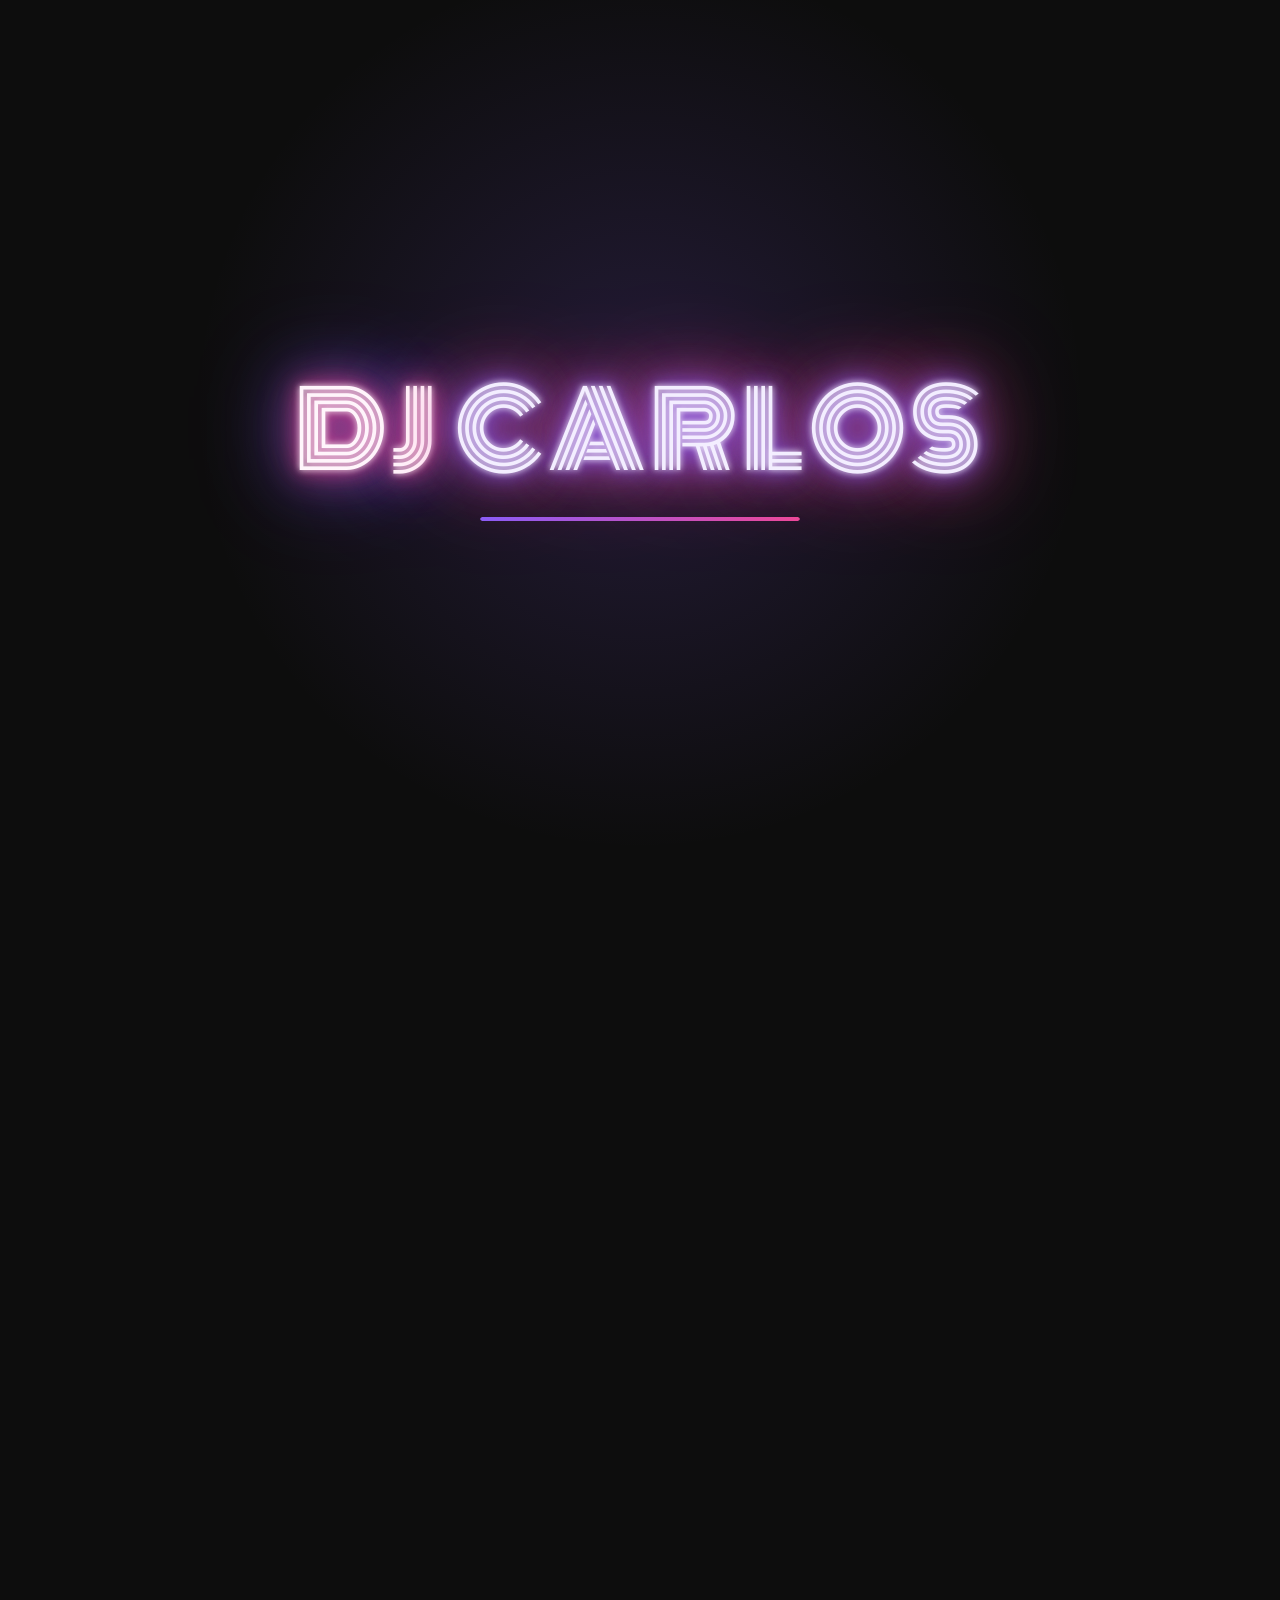
==== commit 8774e804: "Modulo richiesta biglietti con invio a Formspree - Nella finestra Info & biglietti: nome, e-mail, ti" ====
--- a/index.html
+++ b/index.html
@@ -749,7 +749,203 @@
       color: var(--muted);
     }
 
+    /* Modulo richiesta biglietti */
+    .gd-form {
+      display: grid;
+      grid-template-columns: 1fr 1fr;
+      gap: 14px;
+      margin-top: 6px;
+    }
+
+    .gd-field { display: flex; flex-direction: column; min-width: 0; }
+    .gd-field.full { grid-column: 1 / -1; }
+
+    .gd-field label {
+      margin-bottom: 6px;
+      font-size: 0.7rem;
+      font-weight: 600;
+      letter-spacing: 0.14em;
+      text-transform: uppercase;
+      color: #D4D4D8;
+    }
+
+    .gd-field label .req { color: var(--pink); margin-left: 3px; }
+
+    .gd-field input,
+    .gd-field select {
+      width: 100%;
+      min-height: 48px;
+      padding: 12px 14px;
+      font-family: inherit;
+      font-size: 16px; /* sotto i 16px Safari iOS ingrandisce la pagina */
+      color: var(--text);
+      background: rgba(255, 255, 255, 0.05);
+      border: 1px solid rgba(255, 255, 255, 0.12);
+      border-radius: 12px;
+      outline: none;
+      color-scheme: dark;
+      transition: border-color 0.2s, box-shadow 0.2s, background 0.2s;
+    }
+
+    .gd-field input::placeholder { color: #71717A; }
+
+    .gd-field input:focus,
+    .gd-field select:focus {
+      border-color: var(--violet);
+      background: rgba(139, 92, 246, 0.08);
+      box-shadow: 0 0 0 3px rgba(139, 92, 246, 0.25), 0 0 18px rgba(236, 72, 153, 0.25);
+    }
+
+    .gd-field select {
+      -webkit-appearance: none;
+      appearance: none;
+      cursor: pointer;
+      padding-right: 40px;
+      background-image: url("data:image/svg+xml,%3Csvg xmlns='http://www.w3.org/2000/svg' viewBox='0 0 24 24' fill='%23EC4899'%3E%3Cpath d='M7 10l5 5 5-5z'/%3E%3C/svg%3E");
+      background-repeat: no-repeat;
+      background-position: right 12px center;
+      background-size: 22px;
+    }
+
+    .gd-field select option { background: #18151F; color: var(--text); }
+
+    .gd-error {
+      display: none;
+      margin-top: 6px;
+      font-size: 0.8rem;
+      color: #FB7185;
+    }
+
+    .gd-field.invalid input,
+    .gd-field.invalid select {
+      border-color: #FB7185;
+      box-shadow: 0 0 0 3px rgba(251, 113, 133, 0.2);
+    }
+
+    .gd-field.invalid .gd-error { display: block; }
+
+    .gd-total {
+      grid-column: 1 / -1;
+      display: flex;
+      justify-content: space-between;
+      align-items: baseline;
+      padding: 14px 16px;
+      border: 1px solid rgba(139, 92, 246, 0.4);
+      border-radius: 12px;
+      background: rgba(139, 92, 246, 0.08);
+    }
+
+    .gd-total span:first-child {
+      font-size: 0.75rem;
+      letter-spacing: 0.14em;
+      text-transform: uppercase;
+      color: var(--muted);
+    }
+
+    .gd-total strong {
+      font-size: 1.25rem;
+      background: linear-gradient(90deg, #C4B5FD, #F9A8D4);
+      -webkit-background-clip: text;
+      background-clip: text;
+      color: transparent;
+    }
+
+    .gd-hp { position: absolute; left: -9999px; width: 1px; height: 1px; opacity: 0; }
+
+    button.gd-cta {
+      grid-column: 1 / -1;
+      width: 100%;
+      margin-top: 4px;
+      display: flex;
+      align-items: center;
+      justify-content: center;
+      gap: 10px;
+      font-family: inherit;
+      font-size: 1rem;
+      border: none;
+      cursor: pointer;
+    }
+
+    button.gd-cta:disabled { opacity: 0.7; cursor: wait; transform: none; }
+
+    .gd-spinner {
+      display: none;
+      width: 18px;
+      height: 18px;
+      border: 2px solid rgba(255, 255, 255, 0.35);
+      border-top-color: #fff;
+      border-radius: 50%;
+      animation: gd-spin 0.8s linear infinite;
+    }
+
+    .gd-cta.loading .gd-spinner { display: block; }
+
+    @keyframes gd-spin { to { transform: rotate(360deg); } }
+
+    .gd-status {
+      grid-column: 1 / -1;
+      min-height: 1.2em;
+      font-size: 0.88rem;
+      text-align: center;
+      color: #FB7185;
+    }
+
+    .gd-status:empty { display: none; }
+
+    .gd-form .gd-note { grid-column: 1 / -1; margin-top: 0; }
+
+    /* Conferma dopo l'invio */
+    .gd-success {
+      padding: 18px 0 4px;
+      text-align: center;
+      animation: gd-in 0.5s ease both;
+    }
+
+    .gd-check {
+      width: 88px;
+      height: 88px;
+      margin: 0 auto 22px;
+      display: grid;
+      place-items: center;
+      border-radius: 50%;
+      background: linear-gradient(135deg, var(--violet), var(--pink));
+      box-shadow: 0 0 30px rgba(236, 72, 153, 0.6), 0 0 70px rgba(139, 92, 246, 0.45);
+    }
+
+    .gd-check svg { width: 42px; height: 42px; stroke: #fff; }
+
+    .gd-check path {
+      stroke-dasharray: 30;
+      stroke-dashoffset: 30;
+      animation: gd-draw 0.5s 0.3s ease forwards;
+    }
+
+    @keyframes gd-draw { to { stroke-dashoffset: 0; } }
+
+    .gd-success h3 {
+      font-family: 'Monoton', cursive;
+      font-weight: 400;
+      font-size: clamp(1.5rem, 6vw, 2rem);
+      line-height: 1.2;
+      color: #FFF5FB;
+      text-shadow:
+        0 0 6px #fff,
+        0 0 16px var(--pink),
+        0 0 32px var(--pink),
+        0 0 56px var(--violet);
+    }
+
+    .gd-success p { margin: 16px auto 0; max-width: 400px; color: #D4D4D8; }
+    .gd-success p strong { color: #F9A8D4; font-weight: 600; }
+
+    .gd-success .gd-cta { margin-top: 26px; }
+
+    @media (prefers-reduced-motion: reduce) {
+      .gd-check path { stroke-dashoffset: 0; }
+    }
+
     @media (max-width: 480px) {
+      .gd-form { grid-template-columns: 1fr; }
       .gd-inner { padding: 28px 18px 20px; }
       .gd-inner h2 { font-size: 1.4rem; }
     }
@@ -1018,14 +1214,58 @@
 
       let access = "";
       if (g.access === "tickets") {
-        const subject = encodeURIComponent(`Biglietti – ${g.venue} (${dateText})`);
+        const available = g.tickets.filter(t => !t.sold);
         access = `
           <h3 class="gd-section-title">Biglietti</h3>
           <ul class="gd-tickets">
             ${g.tickets.map(t => `<li${t.sold ? ' class="sold"' : ""}><span>${t.name}</span><span class="price">${t.price}</span></li>`).join("")}
           </ul>
-          <a class="gd-cta" href="mailto:booking@djcarlos.com?subject=${subject}">Richiedi biglietti</a>
-          <p class="gd-note">Ti risponderemo via e-mail con la conferma e le istruzioni di pagamento.</p>`;
+
+          <h3 class="gd-section-title">Richiedi i biglietti</h3>
+          <form class="gd-form" action="${FORM_ENDPOINT}" method="POST" novalidate>
+            <input type="hidden" name="_subject" value="Richiesta biglietti — ${g.venue} (${dateText})">
+            <input type="hidden" name="evento" value="${g.venue} · ${g.city} · ${dateText}">
+            <input type="text" name="_gotcha" class="gd-hp" tabindex="-1" autocomplete="off" aria-hidden="true">
+
+            <div class="gd-field full">
+              <label for="gd-name">Nome e cognome<span class="req">*</span></label>
+              <input id="gd-name" name="nome" type="text" autocomplete="name" placeholder="Mario Rossi" required minlength="2">
+              <span class="gd-error">Inserisci il tuo nome</span>
+            </div>
+
+            <div class="gd-field full">
+              <label for="gd-email">E-mail<span class="req">*</span></label>
+              <input id="gd-email" name="email" type="email" inputmode="email" autocomplete="email" autocapitalize="off" spellcheck="false" placeholder="nome@esempio.com" required>
+              <span class="gd-error">Inserisci un indirizzo e-mail valido</span>
+            </div>
+
+            <div class="gd-field">
+              <label for="gd-type">Biglietto<span class="req">*</span></label>
+              <select id="gd-type" name="biglietto" required>
+                ${available.map(t => `<option value="${t.name} — ${t.price}">${t.name}</option>`).join("")}
+              </select>
+            </div>
+
+            <div class="gd-field">
+              <label for="gd-qty">Quantità<span class="req">*</span></label>
+              <input id="gd-qty" name="quantita" type="number" inputmode="numeric" min="1" max="10" value="1" required>
+              <span class="gd-error">Da 1 a 10 biglietti</span>
+            </div>
+
+            <div class="gd-total" aria-live="polite">
+              <span>Totale stimato</span>
+              <strong class="gd-total-value"></strong>
+            </div>
+            <input type="hidden" name="totale" class="gd-total-input">
+
+            <p class="gd-status" role="alert"></p>
+
+            <button type="submit" class="gd-cta">
+              <span class="gd-spinner" aria-hidden="true"></span>
+              <span class="gd-cta-label">Richiedi biglietti</span>
+            </button>
+            <p class="gd-note">Ti risponderemo via e-mail con la conferma e le istruzioni di pagamento.</p>
+          </form>`;
       } else if (g.access === "free") {
         access = `
           <h3 class="gd-section-title">Ingresso</h3>
@@ -1052,9 +1292,121 @@
         </ul>
         ${access}`;
 
+      if (g.access === "tickets") setupTicketForm(g);
+
       dialog.showModal();
       dialog.scrollTop = 0;
       document.body.style.overflow = "hidden";
+    }
+
+    // ---------- Modulo richiesta biglietti (invio a Formspree) ----------
+    const FORM_ENDPOINT = "https://formspree.io/f/mdeanveo";
+    const EMAIL_RE = /^[^\s@]+@[^\s@]+\.[^\s@]{2,}$/;
+
+    // "2.400 MXN" → { amount: 2400, currency: "MXN" }
+    function parsePrice(p) {
+      const [num, currency] = p.split(" ");
+      return { amount: Number(num.replace(/\./g, "")), currency };
+    }
+
+    function setupTicketForm(g) {
+      const form = dialog.querySelector(".gd-form");
+      const type = form.querySelector("#gd-type");
+      const qty = form.querySelector("#gd-qty");
+      const totalOut = form.querySelector(".gd-total-value");
+      const totalIn = form.querySelector(".gd-total-input");
+      const status = form.querySelector(".gd-status");
+      const submit = form.querySelector('button[type="submit"]');
+
+      function updateTotal() {
+        const n = Math.min(10, Math.max(1, parseInt(qty.value, 10) || 1));
+        const { amount, currency } = parsePrice(type.value.split(" — ")[1]);
+        // Separatore delle migliaia sempre presente, come nei prezzi in lista ("3.200")
+        const text = `${String(amount * n).replace(/\B(?=(\d{3})+(?!\d))/g, ".")} ${currency}`;
+        totalOut.textContent = text;
+        totalIn.value = text;
+      }
+
+      function check(input) {
+        let ok = input.checkValidity();
+        if (input.type === "email") ok = ok && EMAIL_RE.test(input.value.trim());
+        input.closest(".gd-field").classList.toggle("invalid", !ok);
+        return ok;
+      }
+
+      type.addEventListener("change", updateTotal);
+      qty.addEventListener("input", updateTotal);
+      form.querySelectorAll("input:not([type=hidden]):not(.gd-hp)").forEach(input => {
+        input.addEventListener("blur", () => { if (input.value) check(input); });
+        input.addEventListener("input", () => {
+          if (input.closest(".gd-field").classList.contains("invalid")) check(input);
+        });
+      });
+      updateTotal();
+
+      form.addEventListener("submit", async e => {
+        e.preventDefault();
+        status.textContent = "";
+        const fields = [...form.querySelectorAll("#gd-name, #gd-email, #gd-qty")];
+        const invalid = fields.filter(f => !check(f));
+        if (invalid.length) {
+          invalid[0].focus();
+          return;
+        }
+
+        submit.disabled = true;
+        submit.classList.add("loading");
+        submit.querySelector(".gd-cta-label").textContent = "Invio in corso…";
+
+        try {
+          const res = await fetch(FORM_ENDPOINT, {
+            method: "POST",
+            body: new FormData(form),
+            headers: { Accept: "application/json" }
+          });
+
+          if (res.ok) {
+            showTicketSuccess(g, {
+              name: form.querySelector("#gd-name").value.trim(),
+              email: form.querySelector("#gd-email").value.trim(),
+              qty: parseInt(qty.value, 10),
+              type: type.selectedOptions[0].textContent
+            });
+            return;
+          }
+          const data = await res.json().catch(() => ({}));
+          const detail = data.errors ? data.errors.map(x => x.message).join(", ") : "";
+          status.textContent = "Invio non riuscito" + (detail ? `: ${detail}` : ". Riprova tra qualche istante.");
+        } catch (err) {
+          status.textContent = "Errore di connessione. Controlla la rete e riprova.";
+        }
+        submit.disabled = false;
+        submit.classList.remove("loading");
+        submit.querySelector(".gd-cta-label").textContent = "Richiedi biglietti";
+      });
+    }
+
+    function showTicketSuccess(g, data) {
+      const inner = dialog.querySelector(".gd-inner");
+      inner.innerHTML = `
+        <button type="button" class="gd-close" aria-label="Chiudi">×</button>
+        <div class="gd-success" tabindex="-1">
+          <div class="gd-check" aria-hidden="true">
+            <svg viewBox="0 0 24 24" fill="none" stroke-width="3" stroke-linecap="round" stroke-linejoin="round"><path d="M5 12.5l4.5 4.5L19 7.5"/></svg>
+          </div>
+          <h3>Richiesta inviata!</h3>
+          <p>Grazie <strong class="s-name"></strong>, abbiamo ricevuto la tua richiesta per
+            <strong class="s-tickets"></strong> a <strong class="s-venue"></strong>.</p>
+          <p>Ti scriveremo presto a <strong class="s-email"></strong> con la conferma e le istruzioni di pagamento.</p>
+          <button type="button" class="gd-cta gd-done">Chiudi</button>
+        </div>`;
+      // I dati inseriti dall'utente vanno come testo, mai come HTML
+      inner.querySelector(".s-name").textContent = data.name;
+      inner.querySelector(".s-tickets").textContent = `${data.qty} × ${data.type}`;
+      inner.querySelector(".s-venue").textContent = g.venue;
+      inner.querySelector(".s-email").textContent = data.email;
+      dialog.scrollTop = 0;
+      inner.querySelector(".gd-success").focus();
     }
 
     track.addEventListener("click", e => {
@@ -1065,7 +1417,7 @@
 
     dialog.addEventListener("click", e => {
       // Chiude con la X o cliccando fuori dalla finestra (sullo sfondo)
-      if (e.target === dialog || e.target.closest(".gd-close")) dialog.close();
+      if (e.target === dialog || e.target.closest(".gd-close, .gd-done")) dialog.close();
     });
     dialog.addEventListener("close", () => { document.body.style.overflow = ""; });
 
